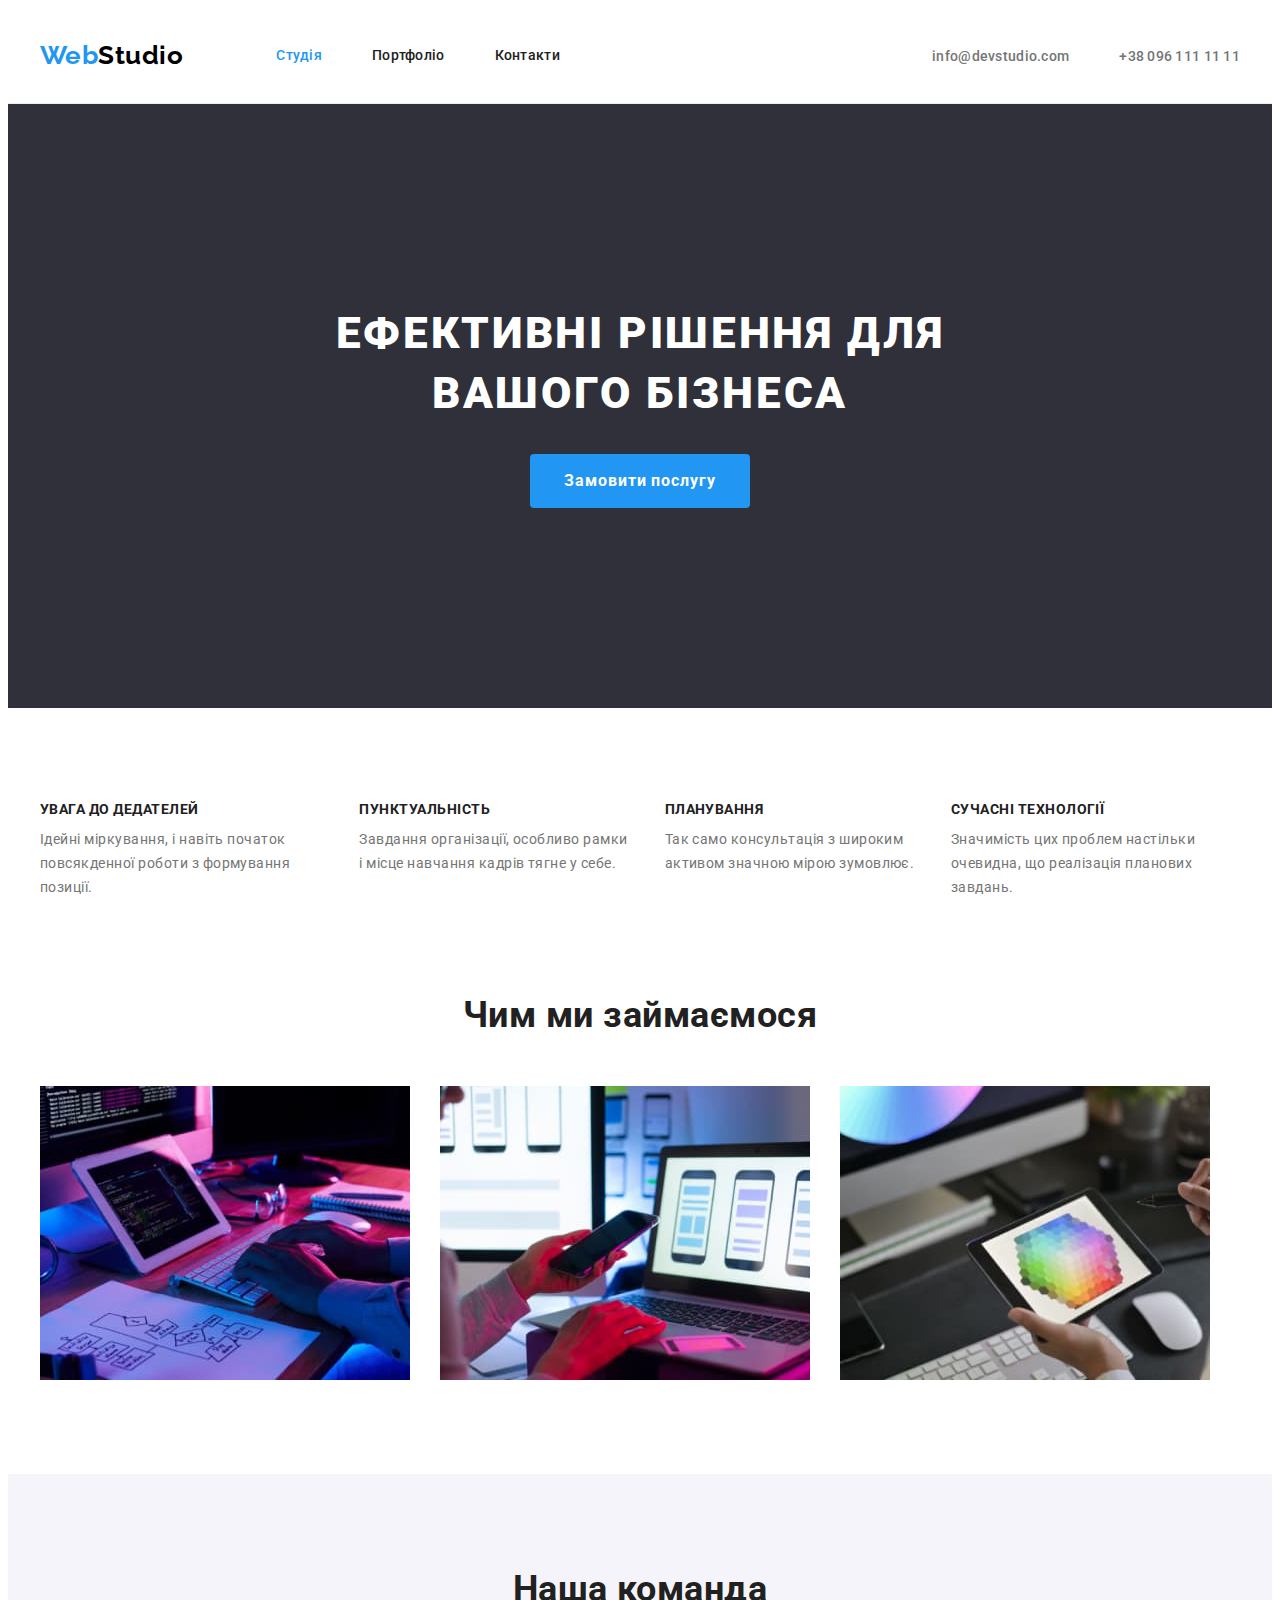
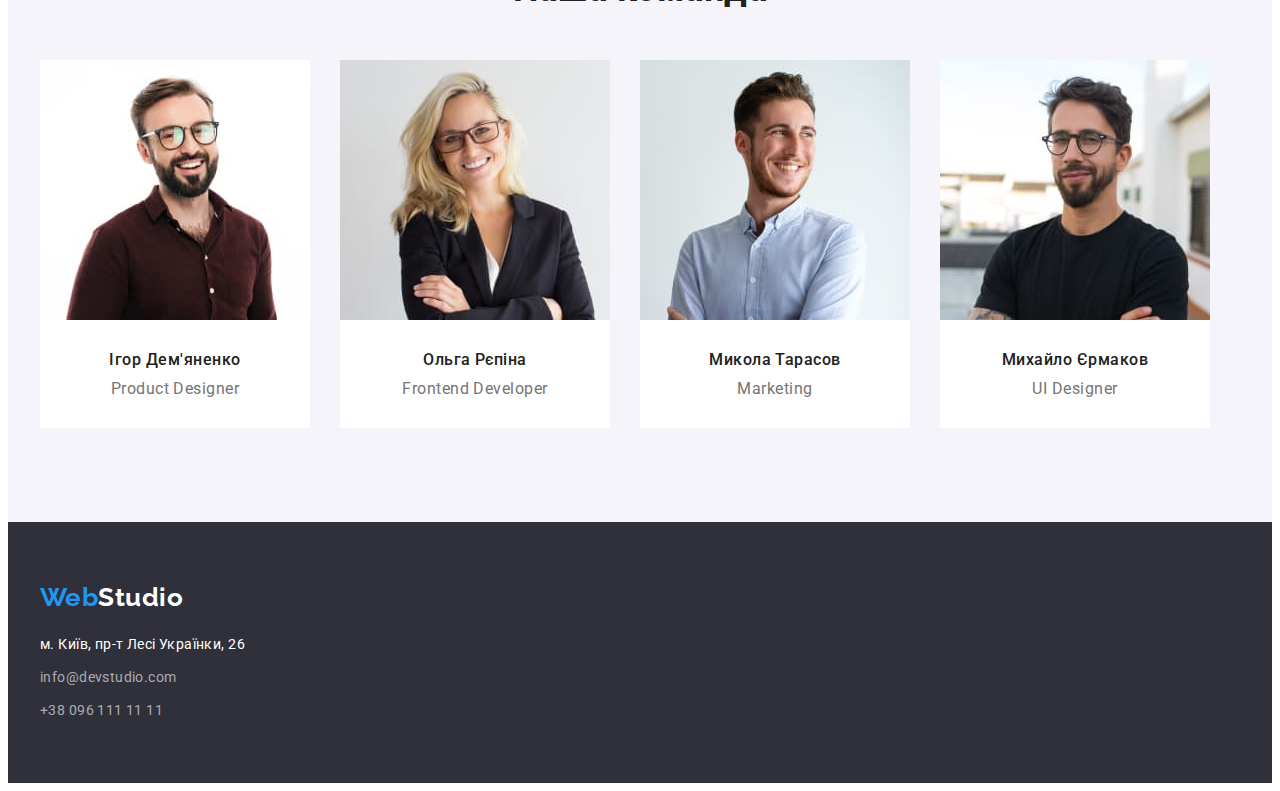
==== index.html @ ba2f6fb1 "Summary" ====
<!DOCTYPE html>
<html lang="uk">
  <head>
    <meta charset="UTF-8" />
    <meta http-equiv="X-UA-Compatible" content="IE=edge" />
    <meta name="viewport" content="width=device-width, initial-scale=1.0" />
    <title>Document</title>
    <link rel="preconnect" href="https://fonts.googleapis.com" />
    <link rel="preconnect" href="https://fonts.gstatic.com" crossorigin />
    <link
      href="https://fonts.googleapis.com/css2?family=Raleway:wght@700&family=Roboto:wght@400;500;700;900&display=swap"
      rel="stylesheet"
    />
    <link
      rel="stylesheet"
      href="https://cdnjs.cloudflare.com/ajax/libs/modern-normalize/1.1.0/modern-normalize.min.css"
      integrity="sha512-wpPYUAdjBVSE4KJnH1VR1HeZfpl1ub8YT/NKx4PuQ5NmX2tKuGu6U/JRp5y+Y8XG2tV+wKQpNHVUX03MfMFn9Q=="
      crossorigin="anonymous"
      referrerpolicy="no-referrer"
    />
    <link rel="stylesheet" href="./css/styles.css" />
  </head>
  <body>
    <header>
      <div class="container">
        <div class="block-nav">
          <nav class="nav">
            <a href="./index.html" class="logo-nav"><span>Web</span>Studio</a>
            <ul class="site-nav list">
              <li class="item"><a href="./index.html" class="link current">Студія</a></li>
              <li class="item"><a href="./portfolio.html" class="link">Портфоліо</a></li>
              <li class="item"><a href="#" class="link">Контакти</a></li>
            </ul>
          </nav>
          <ul class="auth-nav list">
            <li class="item">
              <a href="" class="link">info@devstudio.com</a>
            </li>
            <li class="item">
              <a href="" class="link">+38 096 111 11 11</a>
            </li>
          </ul>
        </div>
      </div>
    </header>
    <main>
      <!--Секція Ефктивні рішення-->
      <section class="hero">
        <div class="container">
          <h1 class="hero-title">Ефективні рішення для вашого бізнеса</h1>
          <button type="button" class="hero-button">Замовити послугу</button>
        </div>
      </section>
      <!--Секція переваг-->
      <section class="advantage">
        <div class="container">
          <h2 class="advantage-title visually-hidden">Наші переваги</h2>
          <ul class="advantage-list list">
            <li class="item">
              <h3 class="title-item">Увага до дедателей</h3>
              <p class="text">
                Ідейні міркування, і навіть початок повсякденної роботи з формування позиції.
              </p>
            </li>
            <li class="item">
              <h3 class="title-item">Пунктуальність</h3>
              <p class="text">
                Завдання організації, особливо рамки і місце навчання кадрів тягне у себе.
              </p>
            </li>
            <li class="item">
              <h3 class="title-item">Планування</h3>
              <p class="text">Так само консультація з широким активом значною мірою зумовлює.</p>
            </li>
            <li class="item">
              <h3 class="title-item">Сучасні технології</h3>
              <p class="text">
                Значимість цих проблем настільки очевидна, що реалізація планових завдань.
              </p>
            </li>
          </ul>
        </div>
      </section>
      <!--Секція Чим займаємось-->
      <section class="work">
        <div class="container">
          <h2 class="work-title">Чим ми займаємося</h2>
          <ul class="work-list list">
            <li class="item">
              <img src="./imeges/1job.jpg" alt="клавіатура і планшет" width="370" height="294" />
            </li>
            <li class="item">
              <img src="./imeges/2job.jpg" alt="телефон і ноутбук" width="370" height="294" />
            </li>
            <li class="item">
              <img src="./imeges/3job.jpg" alt="планшет" width="370" height="294" />
            </li>
          </ul>
        </div>
      </section>
      <!--Секція команад-->
      <section class="command">
        <div class="container">
          <h2 class="command-title">Наша команда</h2>
          <ul class="command-list list">
            <li class="item">
              <img src="./imeges/1comandos.jpg" alt="чоловік" width="270" height="260" />
              <h3 class="title-item">Ігор Дем'яненко</h3>
              <p lang="en" class="text">Product Designer</p>
            </li>
            <li class="item">
              <img src="./imeges/2comandos.jpg" alt="жінка" width="270" height="260" />
              <h3 class="title-item">Ольга Рєпіна</h3>
              <p lang="en" class="text">Frontend Developer</p>
            </li>
            <li class="item">
              <img src="./imeges/3comandos.jpg" alt="чоловік" width="270" height="260" />
              <h3 class="title-item">Микола Тарасов</h3>
              <p lang="en" class="text">Marketing</p>
            </li>
            <li class="item">
              <img src="./imeges/4comandos.jpg" alt="чоловік" width="270" height="260" />
              <h3 class="title-item">Михайло Єрмаков</h3>
              <p lang="en" class="text">UI Designer</p>
            </li>
          </ul>
        </div>
      </section>
    </main>
    <footer class="footer">
      <div class="container">
        <a href="./index.html" class="footer-logo"><span>Web</span>Studio</a>
        <address class="footer-adress">
          <ul class="footer-adress list">
            <li class="item">
              <a
                href="https://goo.gl/maps/CPtrU1FHBa2aNyZL9"
                target="_blank"
                rel="noopener noreferrer nofollow"
                class="link adress"
                ><p class="text">м. Київ, пр-т Лесі Українки, 26</p></a
              >
            </li>
            <li class="item">
              <a href="mailto:info@devstudio.com" class="link">info@devstudio.com</a>
            </li>
            <li class="item">
              <a href="tel:+380961111111" class="link">+38 096 111 11 11</a>
            </li>
          </ul>
        </address>
      </div>
    </footer>
  </body>
</html>
---- css/styles.css ----
/*
Колір заголовку #212121 
основний колір тексту #757575
білий колір #FFFFFF
синій колір #2196F3
колір футера адреса і телефона rgba(255, 255, 255, 0.6) 
колір фону 1 секції #2F303A 
*/
:root {
  --primary-text-color: #757575;
  --title-text-color: #212121;
  --accent-text-color: #2196f3;
  --white-text-color: #ffffff;
  --black-text-color: #000000;
  --footer-adress-color: rgba(255, 255, 255, 0.6);
  --background-color-primary: #ffffff;
  --background-color-secondary: #f5f4fa;
  --background-color-accent: #2f303a;
  --border-color-heder: #ececec;
  --border-color-portfolio: #eeeeee;
}
body {
  background-color: var(--background-color-primary);
  color: var(--title-text-color);
  font-family: Roboto, sans-serif;
  letter-spacing: 0.03em;
}

/* header */
header {
  padding: 32px 0;
  border-bottom: 1px solid var(--border-color-heder);
}
h1, h2, h3, h4, h5, h6, p, ul {
  padding: 0;
  margin: 0;
}

img {
  display: block;
  max-width: 100%;
  height: auto;
}

.list {
  list-style: none;
}

.container {
  max-width: 1200px;
  margin: 0 auto;
  padding: 0 15px;
}

/* site nav */
.nav {
  display: flex;
  align-items: center;
}

.block-nav {
  display: flex;
}

/* logo nav */
.logo-nav {
  margin-right: 93px;

  color: var(--black-text-color);
  font-family: Raleway, sans-serif;
  font-weight: 700;
  font-size: 26px;
  line-height: 1.2;
  text-decoration: none;
}
.logo-nav > span {
  color: var(--accent-text-color);
}

/* site nav */
.site-nav .link {
  display: block;

  color: var(--title-text-r);
  font-weight: 500;
  font-size: 14px;
  line-height: 1.14;
  letter-spacing: 0.02em;
  text-decoration: none;
}

.site-nav {
  display: flex;
  padding-left: 0;
}

.site-nav .item + .item {
  margin-left: 50px;
}

.site-nav .link:hover,
.site-nav .link:focus {
  color: var(--accent-text-color);
}

.site-nav .link.current {
  color: var(--accent-text-color);
}

/* auth nav */
.auth-nav {
  display: flex;
  padding-left: 0;
  margin-left: auto;
  align-items: center;
}

.auth-nav .item + .item {
  margin-left: 50px;
}

.auth-nav .link {
  color: var(--primary-text-color);
  font-weight: 500;
  font-size: 14px;
  line-height: 1.14;
  letter-spacing: 0.02em;
  text-decoration: none;
}
.auth-nav .link:hover,
.auth-nav .link:focus {
  color: var(--accent-text-color);
}

/* section decision */
.hero {
  padding: 200px 0;
  background-color: var(--background-color-accent);
}
.hero-title {
  margin-left: auto;
  margin-right: auto;
  margin-bottom: 30px;
  max-width: 696px;

  color: var(--white-text-color);
  font-weight: 900;
  font-size: 44px;
  line-height: 1.36;
  letter-spacing: 0.06em;
  text-transform: uppercase;
  text-align: center;
}
/*hero-button*/
.hero-button {
  border-radius: 4px;
  padding: 10px 32px;
  margin: 0 auto;

  color: var(--white-text-color);
  background-color: var(--accent-text-color);
  border-color: transparent;
  font-family: Roboto, sans-serif;
  font-weight: 700;
  font-size: 16px;
  line-height: 1.87;
  display: flex;
  letter-spacing: 0.06em;
  cursor: pointer;
  text-decoration: none;
  justify-content: center;
}

.hero-button:hover,
.hero-button:focus {
  color: var(--title-text-color);
  background-color: var(--background-color-secondary);
  border-color: transparent;
}
/* section title */
.advantage-title,
.work-title,
.command-title,
.example-title {
  margin-bottom: 50px;

  font-weight: 700;
  font-size: 36px;
  line-height: 1.17;
}
/* section advantage */
.advantage {
  padding: 94px 0px;

  background-color: var(--background-color-primary);
}

.advantage-list {
  display: flex;
  min-width: 270px;
  padding-left: 0;
  margin-left: auto;
  margin-right: auto;
}
.advantage .item + .item {
  margin-left: 30px;
}

.advantage .title-item {
  margin-bottom: 10px;

  text-transform: uppercase;
  font-weight: 700;
  font-size: 14px;
  line-height: 1.14;
}
.advantage .text {
  color: var(--primary-text-color);
  font-weight: 400;
  font-size: 14px;
  line-height: 1.71;
}
/* section work */
.work {
  padding-top: 0;
  padding-bottom: 94px;
}
.work-title {
  text-align: center;
}

.work-list {
  display: flex;
  padding-left: 0;
}

.work-list .item + .item {
  margin-left: 30px;
}
/* section command */
.command {
  padding-top: 94px;
  padding-bottom: 94px;
  background-color: var(--background-color-secondary);
}

.command-title {
  text-align: center;
}
.command-list {
  display: flex;
  padding-left: 0;
  text-align: center;
}
.command .item + .item {
  margin-left: 30px;
}

.command .item {
  background-color: var(--white-text-color);
}

.command-list .title-item {
  margin-bottom: 10px;
  padding-top: 30px;

  font-weight: 500;
  font-size: 16px;
  line-height: 1.19;
}

.command-list .text {
  padding-bottom: 30px;

  color: var(--primary-text-color);
  font-weight: 400;
  font-size: 16px;
  line-height: 1.19;
}
/* footer */
.footer {
  padding: 60px 0;

  background-color: var(--background-color-accent);
  color: var(--white-text-color);
}
.footer-logo {
  display: block;
  margin-bottom: 20px;

  color: var(--white-text-color);
  font-family: Raleway, sans-serif;
  text-decoration: none;
  font-weight: 700;
  font-size: 26px;
  line-height: 1.19;
}
.footer-logo > span {
  color: var(--accent-text-color);
}

.footer-adress .link {
  color: var(--footer-adress-color);
  text-decoration: none;
  font-family: Roboto, sans-serif;
  font-style: normal;
  font-weight: 400;
  font-size: 14px;
  line-height: 1.71;
  letter-spacing: 0.03em;
}

.footer-adress .item:not(:last-child) {
  margin-bottom: 9px;
}

.footer-adress .text {
  color: var(--white-text-color);
}


.footer-adress p:hover,
.footer-adress p:focus {
  color: var(--accent-text-color);
}

.footer-adress .link:hover,
.footer-adress .link:focus {
  color: var(--accent-text-color);
}

/* example section*/
.example {
  padding: 94px 0;
}

.button {
  display: inline-block;
  border-radius: 4px;
  padding: 6px 22px;
  min-width: 73px;

  color: var(--title-text-color);
  background-color: var(--background-color-secondary);
  font-family: Roboto, sans-serif;
  border-color: transparent;
  font-weight: 500;
  font-size: 16px;
  line-height: 1.62;
  cursor: pointer;
  text-decoration: none;
  text-align: center;
}

.button:hover,
.button:focus {
  color: var(--white-text-color);
  background-color: var(--accent-text-color);
  border-color: transparent;
}

.example .button.current {
  color: var(--white-text-color);
  background-color: var(--accent-text-color);
  border-color: transparent;
}
.button-list {
  display: flex;
  margin-bottom: 50px;
  padding-left: 0;
  justify-content: center;
}
.button-list .item + .item {
  margin-left: 8px;
}
.example-list {
  display: flex;
  flex-wrap: wrap;
  padding-left: 0;
}

.example-list .item {
  width: 370px;
  margin-right: 30px;
  margin-bottom: 30px;
}

.example-list .item:nth-child(3n) {
  margin-right: 0;
}

.example-list .item:nth-last-child(-n + 3) {
  margin-bottom: 0;
}
.example-list .link {
  text-decoration: none;
}
.example-list .block {
  padding: 20px 24px;
  border-bottom: 1px solid var(--border-color-portfolio);
  border-left: 1px solid var(--border-color-portfolio);
  border-right: 1px solid var(--border-color-portfolio);
}

.example-list .example-title {
  margin-bottom: 4px;

  color: var(--title-text-color);
  font-family: Roboto, sans-serif;
  font-weight: 700;
  font-size: 18px;
  line-height: 2;
  letter-spacing: 0.06em;
}

.example-list .text {
  color: var(--primary-text-color);
  font-family: Roboto, sans-serif;
  font-weight: 400;
  font-size: 16px;
  line-height: 1.88;
  letter-spacing: 0.03em;
}

/* hidden title */
.visually-hidden {
  position: absolute;
  white-space: nowrap;
  width: 1px;
  height: 1px;
  overflow: hidden;
  border: 0;
  padding: 0;
  clip: rect(0 0 0 0);
  clip-path: inset(50%);
  margin: -1px;
}
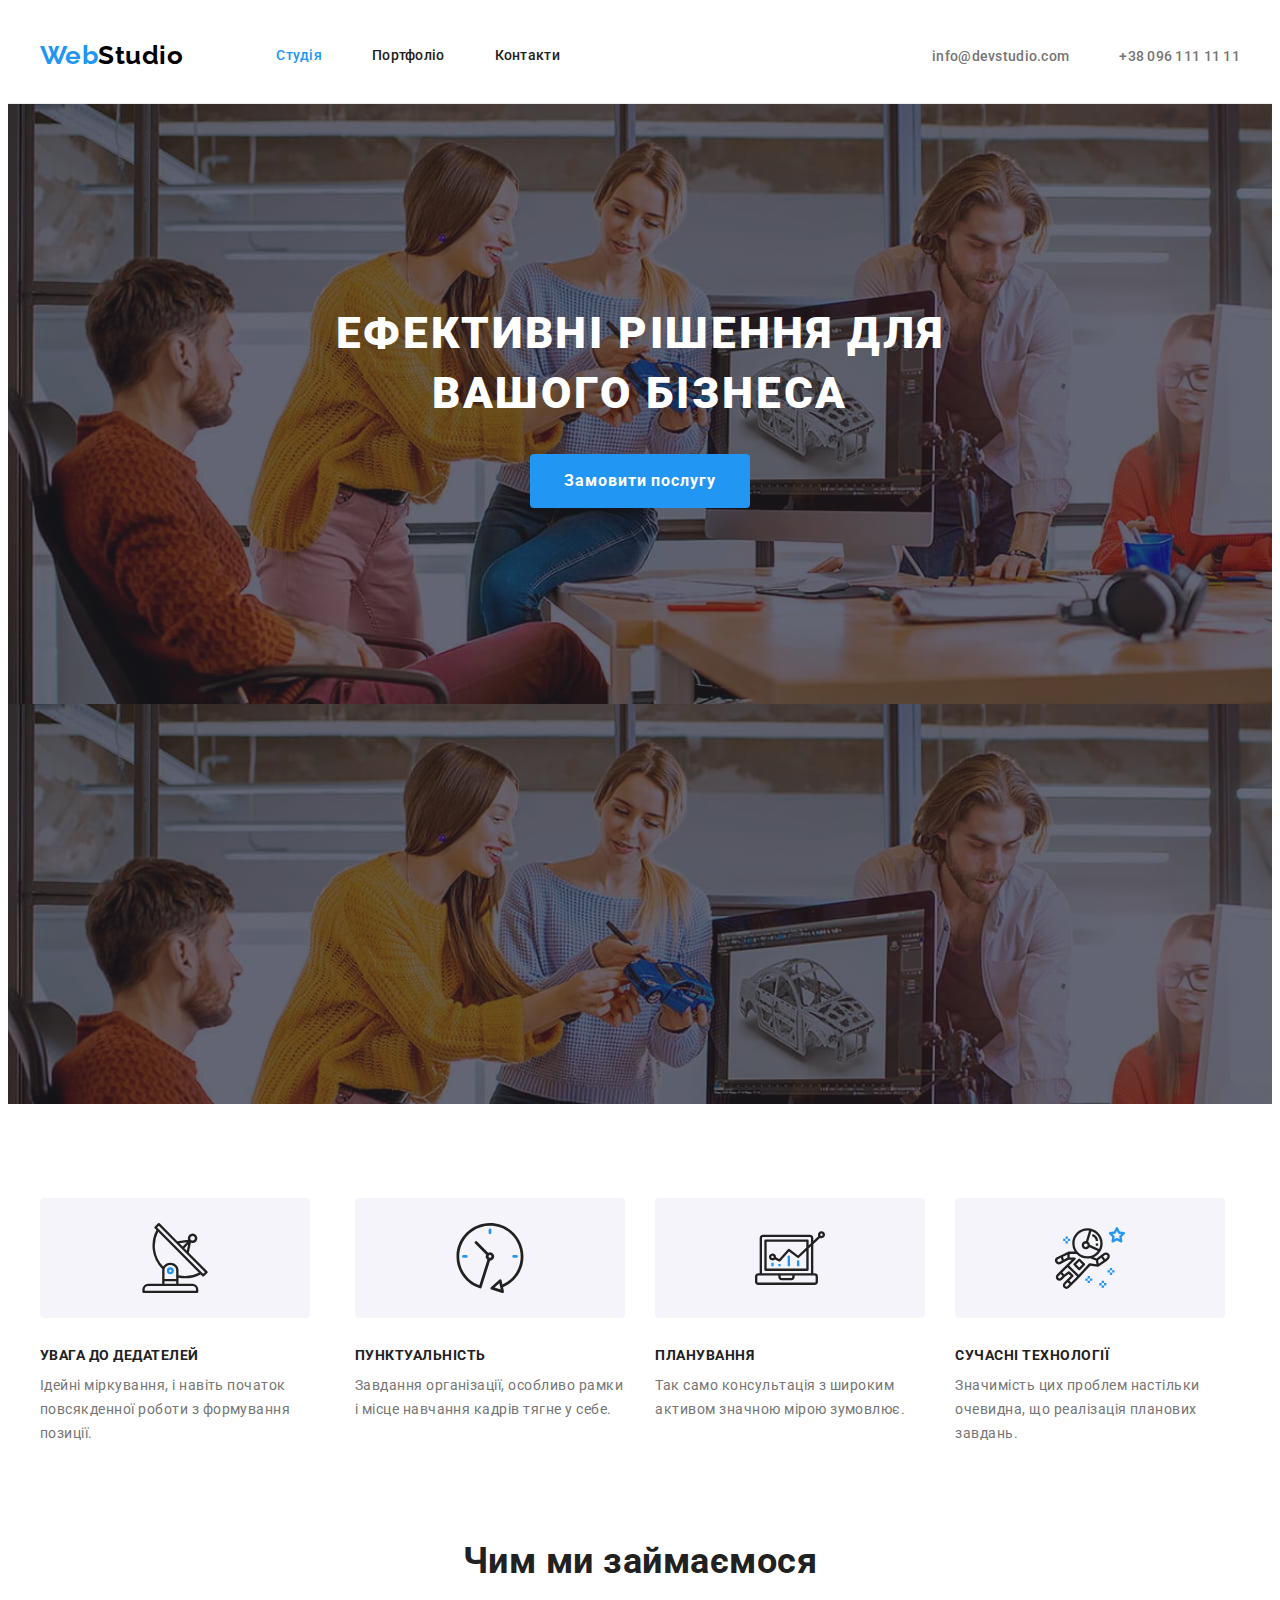
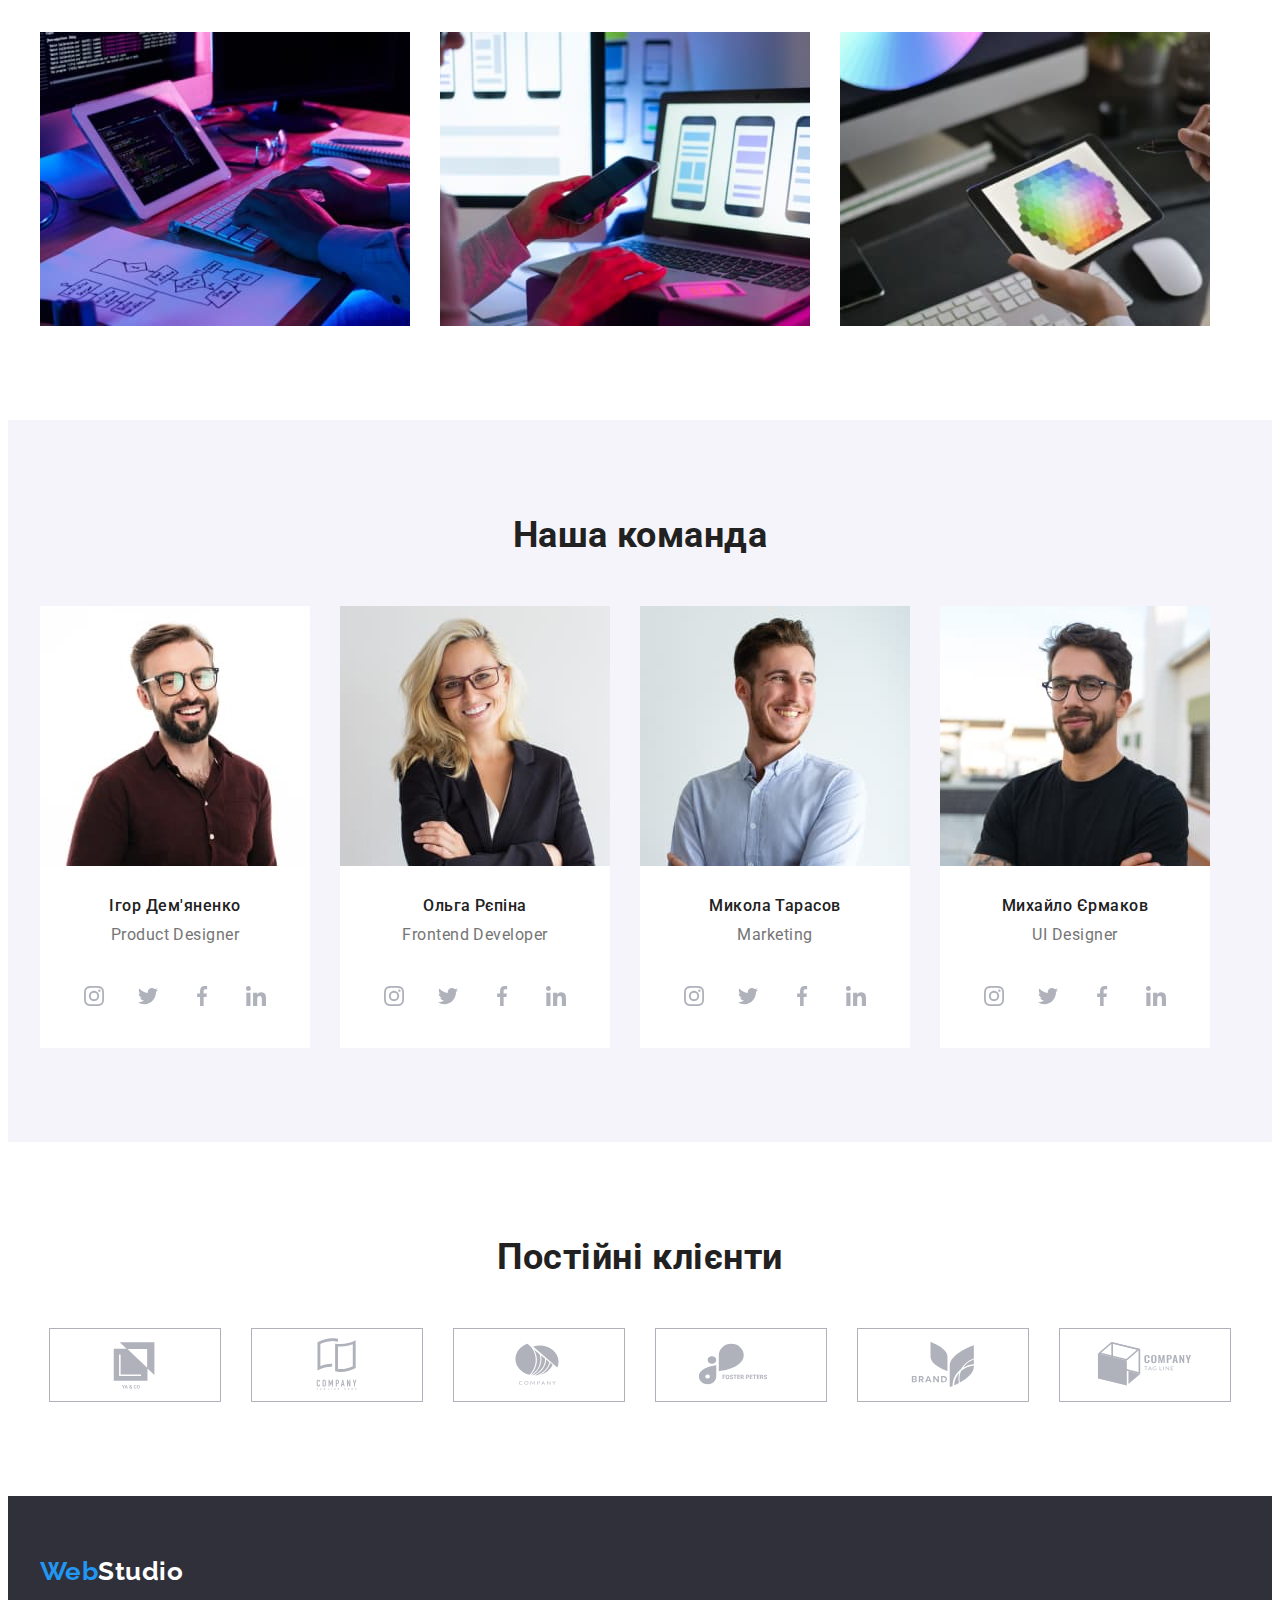
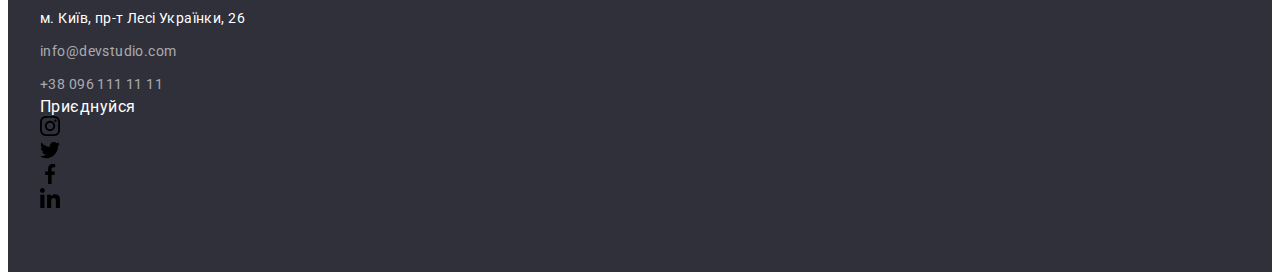
==== commit e072df05: "summary" ====
--- a/index.html
+++ b/index.html
@@ -57,22 +57,42 @@
           <h2 class="advantage-title visually-hidden">Наші переваги</h2>
           <ul class="advantage-list list">
             <li class="item">
+              <div class="advantage-item-img">
+                <svg class="advantage-item-icon" widht="70" height="70">
+                  <use href="./imeges/icons.svg#icon-antenna"></use>
+                </svg>
+              </div>
               <h3 class="title-item">Увага до дедателей</h3>
               <p class="text">
                 Ідейні міркування, і навіть початок повсякденної роботи з формування позиції.
               </p>
             </li>
             <li class="item">
+              <div class="advantage-item-img">
+                <svg class="advantage-item-icon" widht="70" height="70">
+                  <use href="./imeges/icons.svg#icon-clock"></use>
+                </svg>
+              </div>
               <h3 class="title-item">Пунктуальність</h3>
               <p class="text">
                 Завдання організації, особливо рамки і місце навчання кадрів тягне у себе.
               </p>
             </li>
             <li class="item">
+              <div class="advantage-item-img">
+                <svg class="advantage-item-icon" widht="70" height="70">
+                  <use href="./imeges/icons.svg#icon-diagram"></use>
+                </svg>
+              </div>
               <h3 class="title-item">Планування</h3>
               <p class="text">Так само консультація з широким активом значною мірою зумовлює.</p>
             </li>
             <li class="item">
+              <div class="advantage-item-img">
+                <svg class="advantage-item-icon" widht="70" height="70">
+                  <use href="./imeges/icons.svg#icon-astronaut"></use>
+                </svg>
+              </div>
               <h3 class="title-item">Сучасні технології</h3>
               <p class="text">
                 Значимість цих проблем настільки очевидна, що реалізація планових завдань.
@@ -107,21 +127,190 @@
               <img src="./imeges/1comandos.jpg" alt="чоловік" width="270" height="260" />
               <h3 class="title-item">Ігор Дем'яненко</h3>
               <p lang="en" class="text">Product Designer</p>
+              <ul class="command-social-list list">
+                <li>
+                  <a href="#" class="command-social-link">
+                    <svg width="20" height="20">
+                      <use href="./imeges/icons.svg#icon-instagram"></use>
+                    </svg>
+                  </a>
+                </li>
+                <li>
+                  <a href="#" class="command-social-link">
+                    <svg width="20" height="20">
+                      <use href="./imeges/icons.svg#icon-twitter"></use>
+                    </svg>
+                  </a>
+                </li>
+                <li>
+                  <a href="#" class="command-social-link">
+                    <svg width="20" height="20">
+                      <use href="./imeges/icons.svg#icon-facebook"></use>
+                    </svg>
+                  </a>
+                </li>
+                <li>
+                  <a href="#" class="command-social-link">
+                    <svg width="20" height="20">
+                      <use href="./imeges/icons.svg#icon-linkedin"></use>
+                    </svg>
+                  </a>
+                </li>
+              </ul>
             </li>
             <li class="item">
               <img src="./imeges/2comandos.jpg" alt="жінка" width="270" height="260" />
               <h3 class="title-item">Ольга Рєпіна</h3>
               <p lang="en" class="text">Frontend Developer</p>
+              <ul class="command-social-list list">
+                <li>
+                  <a href="#" class="command-social-link">
+                    <svg width="20" height="20">
+                      <use href="./imeges/icons.svg#icon-instagram"></use>
+                    </svg>
+                  </a>
+                </li>
+                <li>
+                  <a href="#" class="command-social-link">
+                    <svg width="20" height="20">
+                      <use href="./imeges/icons.svg#icon-twitter"></use>
+                    </svg>
+                  </a>
+                </li>
+                <li>
+                  <a href="#" class="command-social-link">
+                    <svg width="20" height="20">
+                      <use href="./imeges/icons.svg#icon-facebook"></use>
+                    </svg>
+                  </a>
+                </li>
+                <li>
+                  <a href="#" class="command-social-link">
+                    <svg width="20" height="20">
+                      <use href="./imeges/icons.svg#icon-linkedin"></use>
+                    </svg>
+                  </a>
+                </li>
+              </ul>
             </li>
             <li class="item">
               <img src="./imeges/3comandos.jpg" alt="чоловік" width="270" height="260" />
               <h3 class="title-item">Микола Тарасов</h3>
               <p lang="en" class="text">Marketing</p>
+              <ul class="command-social-list list">
+                <li>
+                  <a href="#" class="command-social-link">
+                    <svg width="20" height="20">
+                      <use href="./imeges/icons.svg#icon-instagram"></use>
+                    </svg>
+                  </a>
+                </li>
+                <li>
+                  <a href="#" class="command-social-link">
+                    <svg width="20" height="20">
+                      <use href="./imeges/icons.svg#icon-twitter"></use>
+                    </svg>
+                  </a>
+                </li>
+                <li>
+                  <a href="#" class="command-social-link">
+                    <svg width="20" height="20">
+                      <use href="./imeges/icons.svg#icon-facebook"></use>
+                    </svg>
+                  </a>
+                </li>
+                <li>
+                  <a href="#" class="command-social-link">
+                    <svg width="20" height="20">
+                      <use href="./imeges/icons.svg#icon-linkedin"></use>
+                    </svg>
+                  </a>
+                </li>
+              </ul>
             </li>
             <li class="item">
               <img src="./imeges/4comandos.jpg" alt="чоловік" width="270" height="260" />
               <h3 class="title-item">Михайло Єрмаков</h3>
               <p lang="en" class="text">UI Designer</p>
+              <ul class="command-social-list list">
+                <li>
+                  <a href="#" class="command-social-link">
+                    <svg width="20" height="20">
+                      <use href="./imeges/icons.svg#icon-instagram"></use>
+                    </svg>
+                  </a>
+                </li>
+                <li>
+                  <a href="#" class="command-social-link">
+                    <svg width="20" height="20">
+                      <use href="./imeges/icons.svg#icon-twitter"></use>
+                    </svg>
+                  </a>
+                </li>
+                <li>
+                  <a href="#" class="command-social-link">
+                    <svg width="20" height="20">
+                      <use href="./imeges/icons.svg#icon-facebook"></use>
+                    </svg>
+                  </a>
+                </li>
+                <li>
+                  <a href="#" class="command-social-link">
+                    <svg width="20" height="20">
+                      <use href="./imeges/icons.svg#icon-linkedin"></use>
+                    </svg>
+                  </a>
+                </li>
+              </ul>
+            </li>
+          </ul>
+        </div>
+      </section>
+      <section class="clients">
+        <div class="container">
+          <h2 class="clients-title">Постійні клієнти</h2>
+          <ul class="clients-list list">
+            <li class="clients-item">
+              <a class="clients-link" class="clients-link" href="#">
+                <svg width="106" height="60">
+                  <use href="./imeges/icons.svg#icon-logo1"></use>
+                </svg>
+              </a>
+            </li>
+            <li class="client-item">
+              <a class="clients-link" href="#">
+                <svg width="106" height="60">
+                  <use href="./imeges/icons.svg#icon-logo2"></use>
+                </svg>
+              </a>
+            </li>
+            <li class="client-item">
+              <a class="clients-link" href="#">
+                <svg width="106" height="60">
+                  <use href="./imeges/icons.svg#icon-logo3"></use>
+                </svg>
+              </a>
+            </li>
+            <li class="client-item">
+              <a class="clients-link" href="#">
+                <svg width="106" height="60">
+                  <use href="./imeges/icons.svg#icon-logo4"></use>
+                </svg>
+              </a>
+            </li>
+            <li class="client-item">
+              <a class="clients-link" href="#">
+                <svg width="106" height="60">
+                  <use href="./imeges/icons.svg#icon-logo5"></use>
+                </svg>
+              </a>
+            </li>
+            <li class="client-item">
+              <a class="clients-link" href="#">
+                <svg width="106" height="60">
+                  <use href="./imeges/icons.svg#icon-logo6"></use>
+                </svg>
+              </a>
             </li>
           </ul>
         </div>
@@ -129,7 +318,8 @@
     </main>
     <footer class="footer">
       <div class="container">
-        <a href="./index.html" class="footer-logo"><span>Web</span>Studio</a>
+        <div class="footer-adress">
+          <a href="./index.html" class="footer-logo"><span>Web</span>Studio</a>
         <address class="footer-adress">
           <ul class="footer-adress list">
             <li class="item">
@@ -148,6 +338,42 @@
               <a href="tel:+380961111111" class="link">+38 096 111 11 11</a>
             </li>
           </ul>
+        </div>
+        <div class="footer-social">
+          <p class="footer-social-text">
+            Приєднуйся
+          </p>
+          <ul class="footer-social-list list">
+                <li>
+                  <a href="#" class="footer-social-link">
+                    <svg width="20" height="20">
+                      <use href="./imeges/icons.svg#icon-instagram"></use>
+                    </svg>
+                  </a>
+                </li>
+                <li>
+                  <a href="#" class="footer-social-link">
+                    <svg width="20" height="20">
+                      <use href="./imeges/icons.svg#icon-twitter"></use>
+                    </svg>
+                  </a>
+                </li>
+                <li>
+                  <a href="#" class="footer-social-link">
+                    <svg width="20" height="20">
+                      <use href="./imeges/icons.svg#icon-facebook"></use>
+                    </svg>
+                  </a>
+                </li>
+                <li>
+                  <a href="#" class="footer-social-link">
+                    <svg width="20" height="20">
+                      <use href="./imeges/icons.svg#icon-linkedin"></use>
+                    </svg>
+                  </a>
+                </li>
+              </ul>
+        </div>
         </address>
       </div>
     </footer>
--- a/css/styles.css
+++ b/css/styles.css
@@ -18,6 +18,8 @@
   --background-color-accent: #2f303a;
   --border-color-heder: #ececec;
   --border-color-portfolio: #eeeeee;
+  --hero-background-gradient: rgba(47, 48, 58, 0.4);
+  --background-color-icon: #afb1bb;
 }
 body {
   background-color: var(--background-color-primary);
@@ -31,7 +33,14 @@
   padding: 32px 0;
   border-bottom: 1px solid var(--border-color-heder);
 }
-h1, h2, h3, h4, h5, h6, p, ul {
+h1,
+h2,
+h3,
+h4,
+h5,
+h6,
+p,
+ul {
   padding: 0;
   margin: 0;
 }
@@ -135,6 +144,15 @@
 /* section decision */
 .hero {
   padding: 200px 0;
+  max-width: 1600px;
+  height: 600px;
+  margin-left: auto;
+  margin-right: auto;
+  background-image: linear-gradient(
+      var(--hero-background-gradient),
+      var(--hero-background-gradient)
+    ),
+    url(../imeges/hero.jpg);
   background-color: var(--background-color-accent);
 }
 .hero-title {
@@ -181,9 +199,11 @@
 .advantage-title,
 .work-title,
 .command-title,
-.example-title {
+.example-title,
+.clients-title {
   margin-bottom: 50px;
 
+  text-align: center;
   font-weight: 700;
   font-size: 36px;
   line-height: 1.17;
@@ -202,8 +222,21 @@
   margin-left: auto;
   margin-right: auto;
 }
+
 .advantage .item + .item {
   margin-left: 30px;
+}
+
+.advantage-item-img {
+  display: flex;
+  width: 270px;
+  height: 120px;
+  margin-bottom: 30px;
+  align-items: center;
+  justify-content: center;
+
+  background-color: var(--background-color-secondary);
+  border-radius: 4px;
 }
 
 .advantage .title-item {
@@ -225,9 +258,6 @@
   padding-top: 0;
   padding-bottom: 94px;
 }
-.work-title {
-  text-align: center;
-}
 
 .work-list {
   display: flex;
@@ -244,9 +274,6 @@
   background-color: var(--background-color-secondary);
 }
 
-.command-title {
-  text-align: center;
-}
 .command-list {
   display: flex;
   padding-left: 0;
@@ -277,12 +304,73 @@
   font-size: 16px;
   line-height: 1.19;
 }
+.command-social-list {
+  display: flex;
+  align-items: center;
+  justify-content: center;
+  gap: 10px;
+}
+
+.command-social-link {
+  display: flex;
+  width: 44px;
+  height: 44px;
+  justify-content: center;
+  align-items: center;
+  margin-bottom: 30px;
+  border-radius: 50%;
+  fill: var(--background-color-icon);
+  background-color: var(--white-text-color);
+}
+
+.command-social-link:hover {
+  fill: var(--white-text-color);
+  background-color: var(--accent-text-color);
+}
+/*section client */
+.clients {
+  padding-top: 94px;
+  padding-bottom: 94px;
+}
+
+.clients-list {
+  display: flex;
+  justify-content: center;
+  align-items: center;
+  margin-right: auto;
+  margin-left: auto;
+  gap: 30px;
+}
+.clients-link {
+  display: flex;
+    width: 170px;
+    height: 72px;
+    justify-content: center;
+    align-items: center;
+    margin-right: auto;
+    margin-left: auto;
+    border: 1px solid var(--background-color-icon);
+    fill: var(--background-color-icon);
+    cursor: pointer;
+}
+
+.clients-link:hover,
+.clients-link:focus {
+  fill: var(--accent-text-color);
+  border: 1px solid var(--accent-text-color);
+}
 /* footer */
 .footer {
   padding: 60px 0;
 
   background-color: var(--background-color-accent);
   color: var(--white-text-color);
+}
+.footer-adress {
+  display: block;
+}
+.footer-social {
+  display: block;
 }
 .footer-logo {
   display: block;
@@ -317,7 +405,6 @@
 .footer-adress .text {
   color: var(--white-text-color);
 }
-
 
 .footer-adress p:hover,
 .footer-adress p:focus {
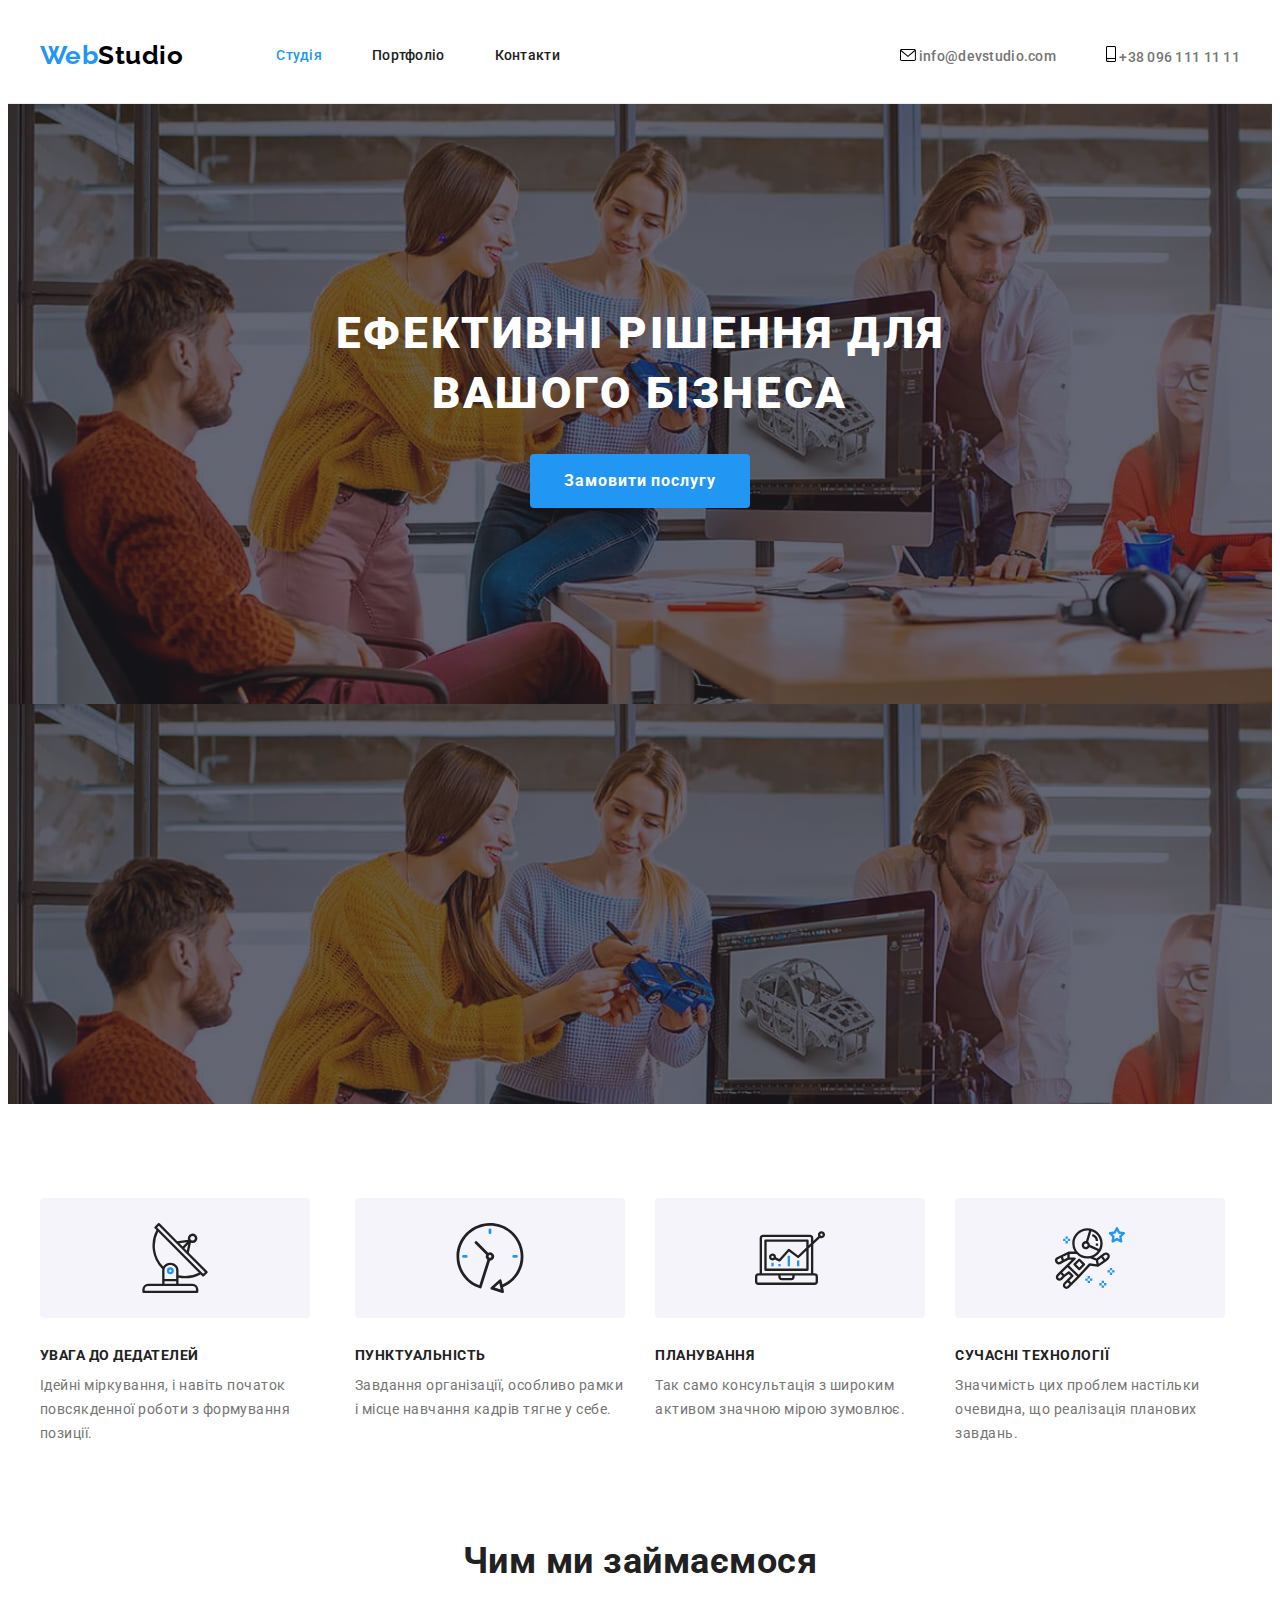
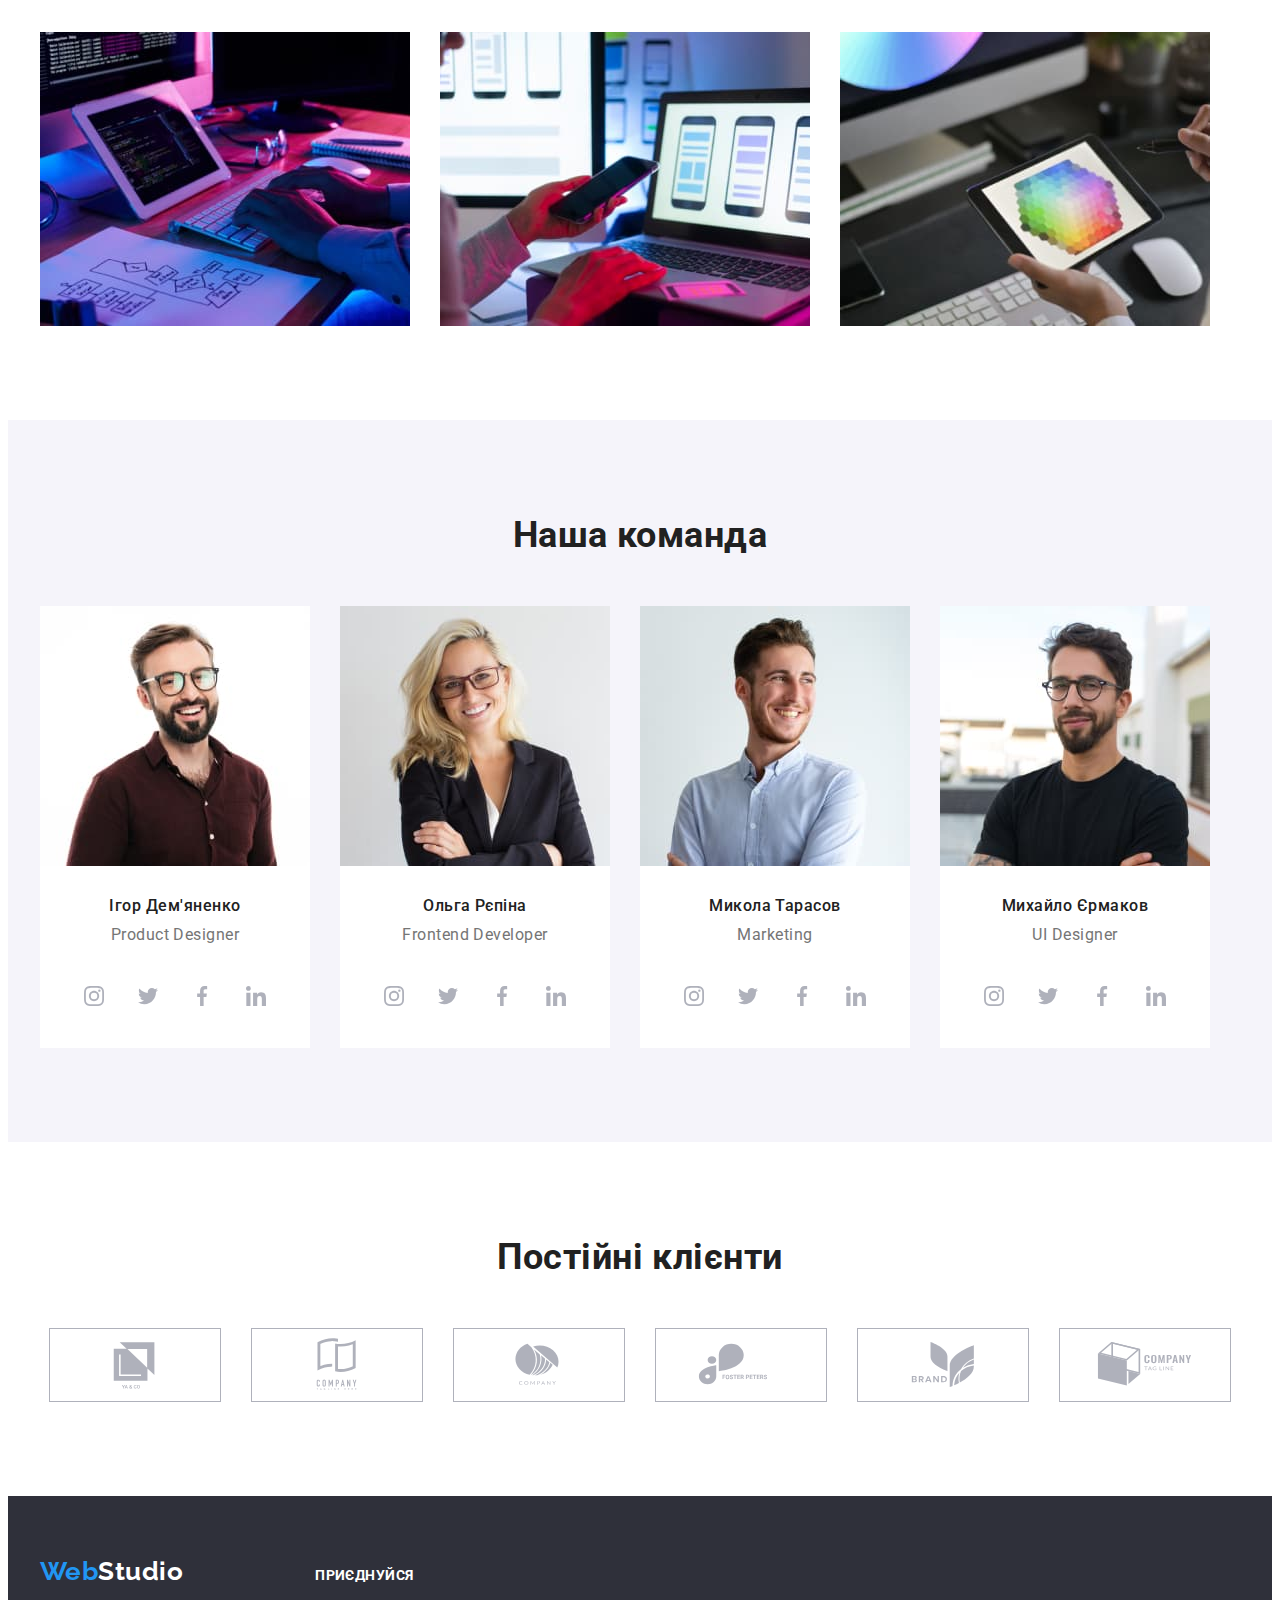
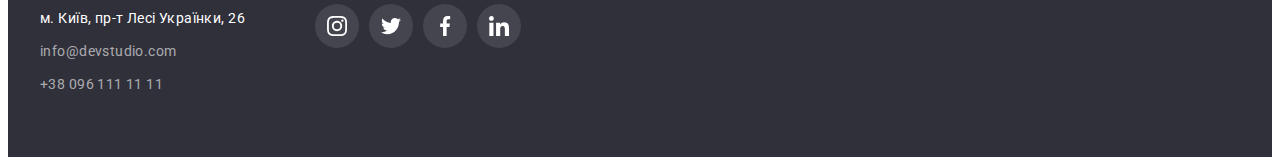
==== commit e62e9e5d: "Summary" ====
--- a/index.html
+++ b/index.html
@@ -34,10 +34,18 @@
           </nav>
           <ul class="auth-nav list">
             <li class="item">
-              <a href="" class="link">info@devstudio.com</a>
-            </li>
-            <li class="item">
-              <a href="" class="link">+38 096 111 11 11</a>
+              <a href="" class="link">
+                <svg width="16" height="12">
+                      <use href="./imeges/icons.svg#icon-envelope"></use>
+                    </svg>
+                info@devstudio.com</a>
+            </li>
+            <li class="item">
+              <a href="" class="link">
+                <svg width="10" height="16">
+                      <use href="./imeges/icons.svg#icon-smartphone"></use>
+                    </svg>
+                +38 096 111 11 11</a>
             </li>
           </ul>
         </div>
@@ -318,7 +326,8 @@
     </main>
     <footer class="footer">
       <div class="container">
-        <div class="footer-adress">
+        <div class="footer-container">
+          <div class="footer-adress">
           <a href="./index.html" class="footer-logo"><span>Web</span>Studio</a>
         <address class="footer-adress">
           <ul class="footer-adress list">
@@ -374,6 +383,7 @@
                 </li>
               </ul>
         </div>
+        </div>
         </address>
       </div>
     </footer>
--- a/css/styles.css
+++ b/css/styles.css
@@ -20,6 +20,7 @@
   --border-color-portfolio: #eeeeee;
   --hero-background-gradient: rgba(47, 48, 58, 0.4);
   --background-color-icon: #afb1bb;
+  --background-footer-color-icon: rgba(255, 255, 255, 0.1);
 }
 body {
   background-color: var(--background-color-primary);
@@ -343,15 +344,15 @@
 }
 .clients-link {
   display: flex;
-    width: 170px;
-    height: 72px;
-    justify-content: center;
-    align-items: center;
-    margin-right: auto;
-    margin-left: auto;
-    border: 1px solid var(--background-color-icon);
-    fill: var(--background-color-icon);
-    cursor: pointer;
+  width: 170px;
+  height: 72px;
+  justify-content: center;
+  align-items: center;
+  margin-right: auto;
+  margin-left: auto;
+  border: 1px solid var(--background-color-icon);
+  fill: var(--background-color-icon);
+  cursor: pointer;
 }
 
 .clients-link:hover,
@@ -366,12 +367,11 @@
   background-color: var(--background-color-accent);
   color: var(--white-text-color);
 }
-.footer-adress {
-  display: block;
-}
-.footer-social {
-  display: block;
-}
+.footer-container {
+  display: flex;
+  align-items: baseline;
+}
+
 .footer-logo {
   display: block;
   margin-bottom: 20px;
@@ -383,6 +383,7 @@
   font-size: 26px;
   line-height: 1.19;
 }
+
 .footer-logo > span {
   color: var(--accent-text-color);
 }
@@ -397,7 +398,9 @@
   line-height: 1.71;
   letter-spacing: 0.03em;
 }
-
+.footer-adress .item {
+  margin-right: 70px;
+}
 .footer-adress .item:not(:last-child) {
   margin-bottom: 9px;
 }
@@ -414,6 +417,33 @@
 .footer-adress .link:hover,
 .footer-adress .link:focus {
   color: var(--accent-text-color);
+}
+.footer-social-text {
+  margin-bottom: 20px;
+
+  text-transform: uppercase;
+  font-weight: 700;
+  font-size: 14px;
+  line-height: 1.14;
+}
+.footer-social-list {
+  display: flex;
+  gap: 10px;
+}
+.footer-social-link {
+  display: flex;
+  width: 44px;
+  height: 44px;
+  justify-content: center;
+  align-items: center;
+  margin-bottom: 30px;
+  border-radius: 50%;
+  fill: var(--white-text-color);
+  background-color: var(--background-footer-color-icon);
+}
+
+.footer-social-link:hover {
+  background-color: var(--accent-text-color);
 }
 
 /* example section*/
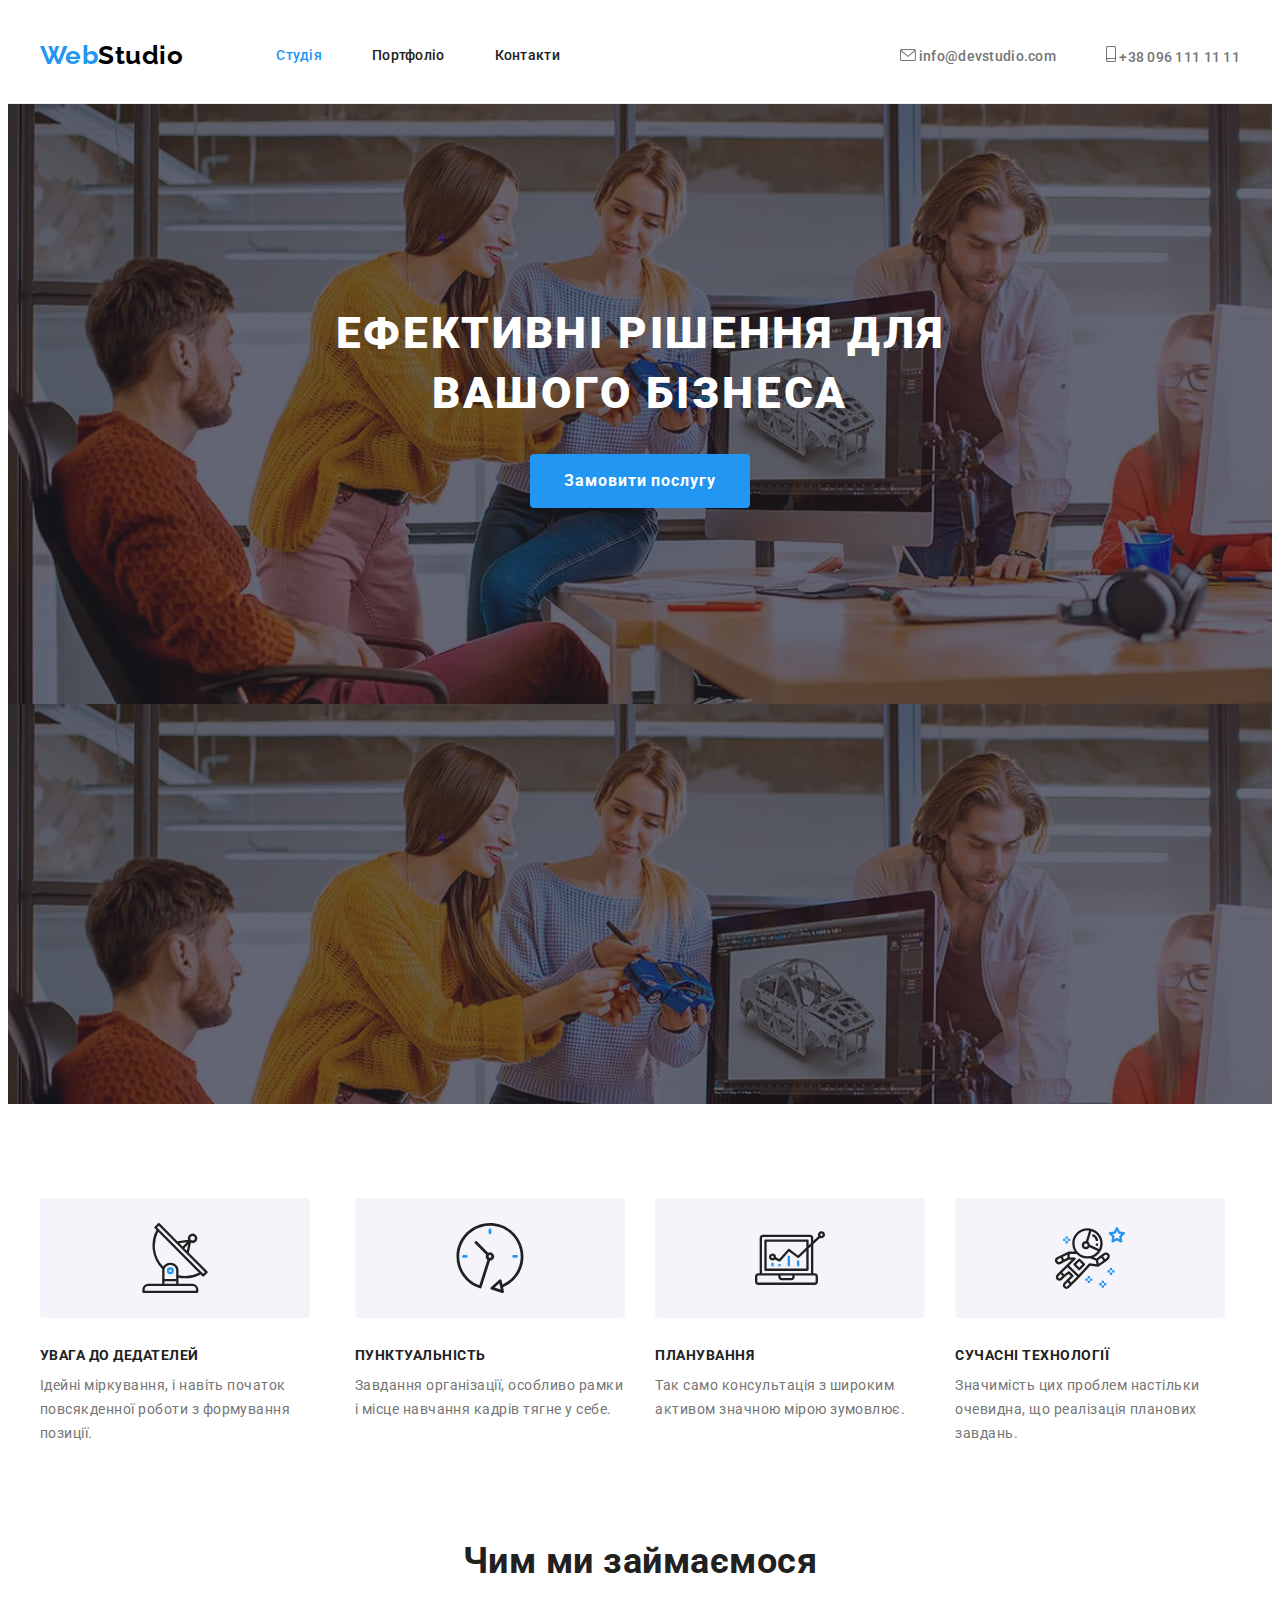
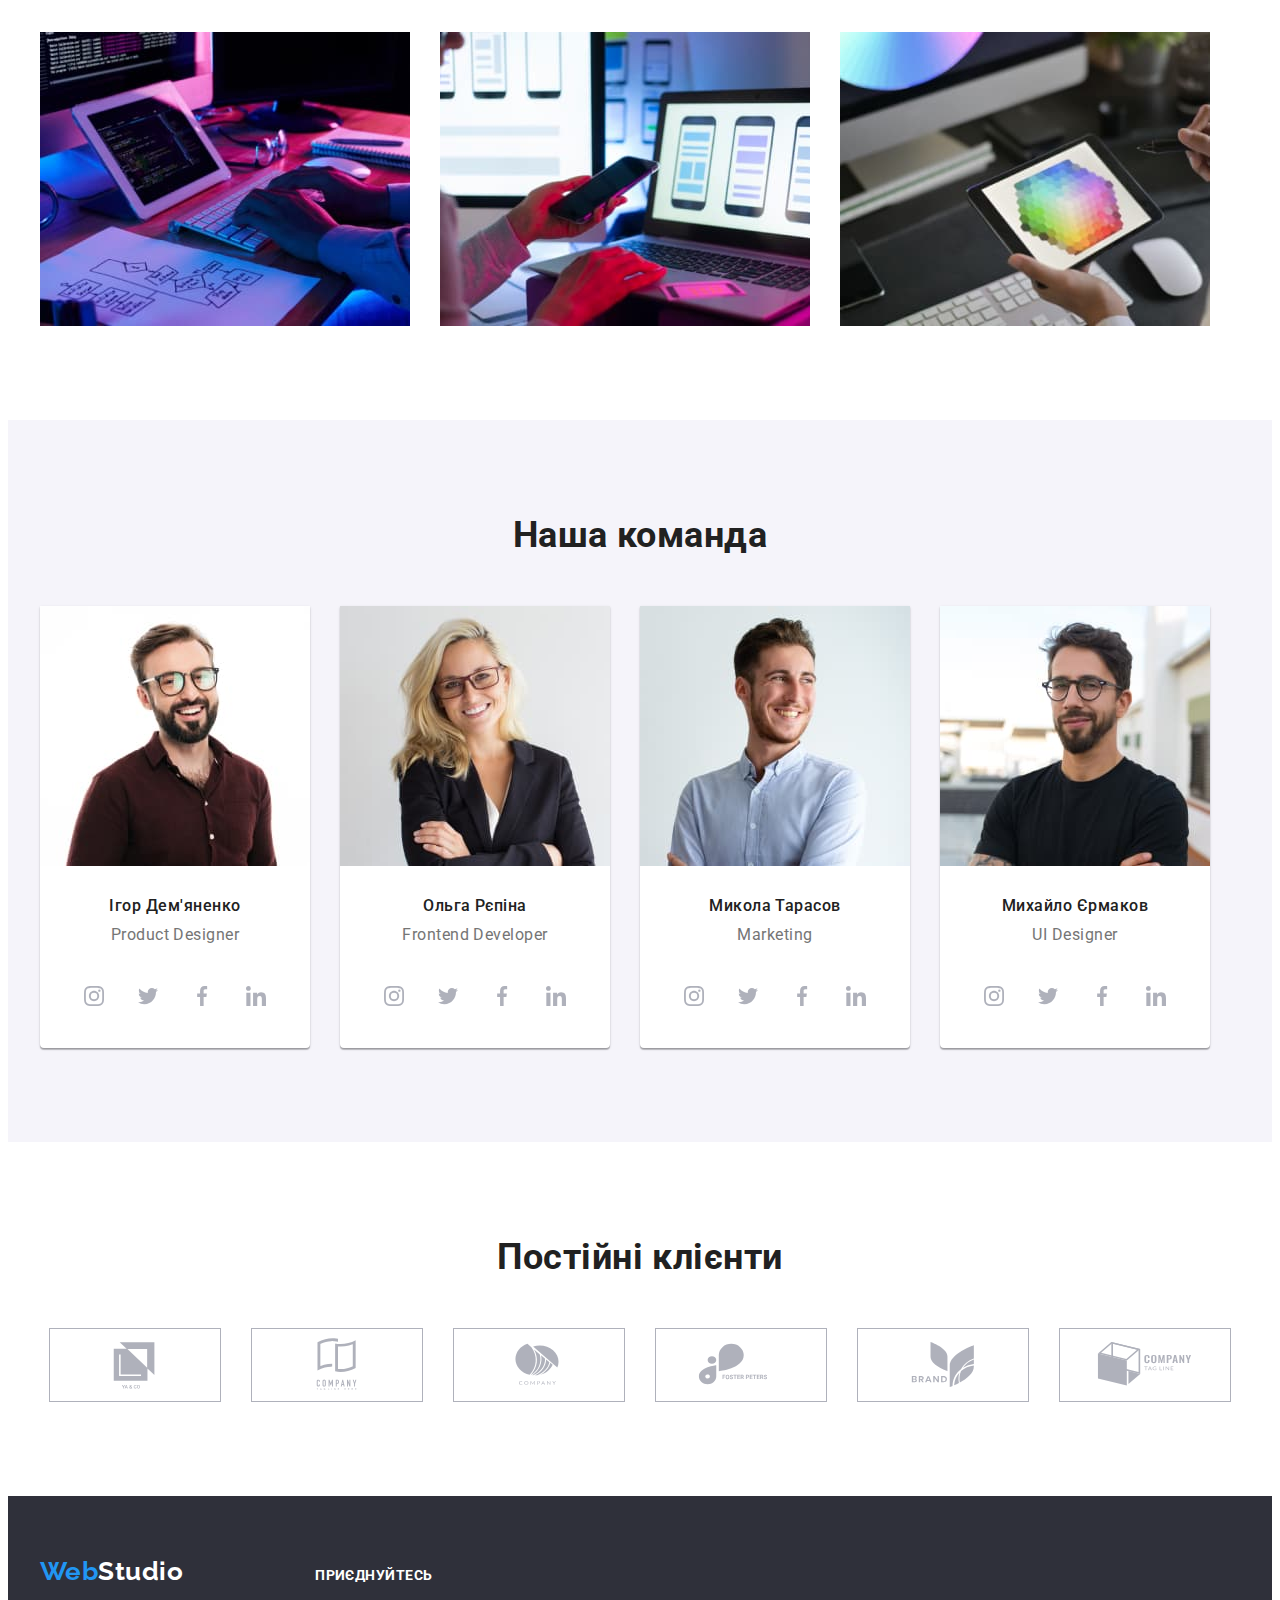
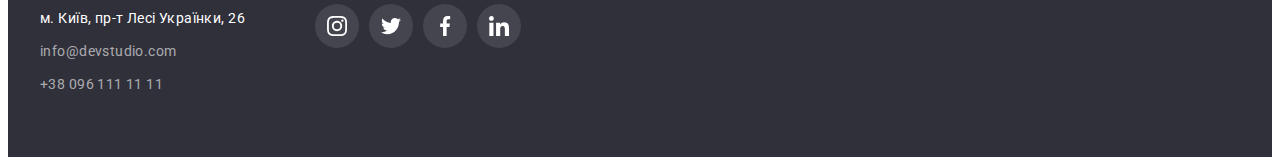
==== commit c7c787a6: "summary" ====
--- a/index.html
+++ b/index.html
@@ -350,7 +350,7 @@
         </div>
         <div class="footer-social">
           <p class="footer-social-text">
-            Приєднуйся
+            Приєднуйтесь
           </p>
           <ul class="footer-social-list list">
                 <li>
--- a/css/styles.css
+++ b/css/styles.css
@@ -130,6 +130,7 @@
 }
 
 .auth-nav .link {
+  fill: var(--primary-text-color);
   color: var(--primary-text-color);
   font-weight: 500;
   font-size: 14px;
@@ -140,6 +141,7 @@
 .auth-nav .link:hover,
 .auth-nav .link:focus {
   color: var(--accent-text-color);
+  fill: var(--accent-text-color);
 }
 
 /* section decision */
@@ -286,6 +288,8 @@
 
 .command .item {
   background-color: var(--white-text-color);
+  box-shadow: 0px 1px 3px rgba(0, 0, 0, 0.12), 0px 1px 1px rgba(0, 0, 0, 0.14), 0px 2px 1px rgba(0, 0, 0, 0.2);
+  border-radius: 0px 0px 4px 4px;
 }
 
 .command-list .title-item {
@@ -327,6 +331,7 @@
 .command-social-link:hover {
   fill: var(--white-text-color);
   background-color: var(--accent-text-color);
+
 }
 /*section client */
 .clients {
@@ -490,6 +495,10 @@
 .button-list .item + .item {
   margin-left: 8px;
 }
+.example-title {
+  text-align: left;
+}
+
 .example-list {
   display: flex;
   flex-wrap: wrap;
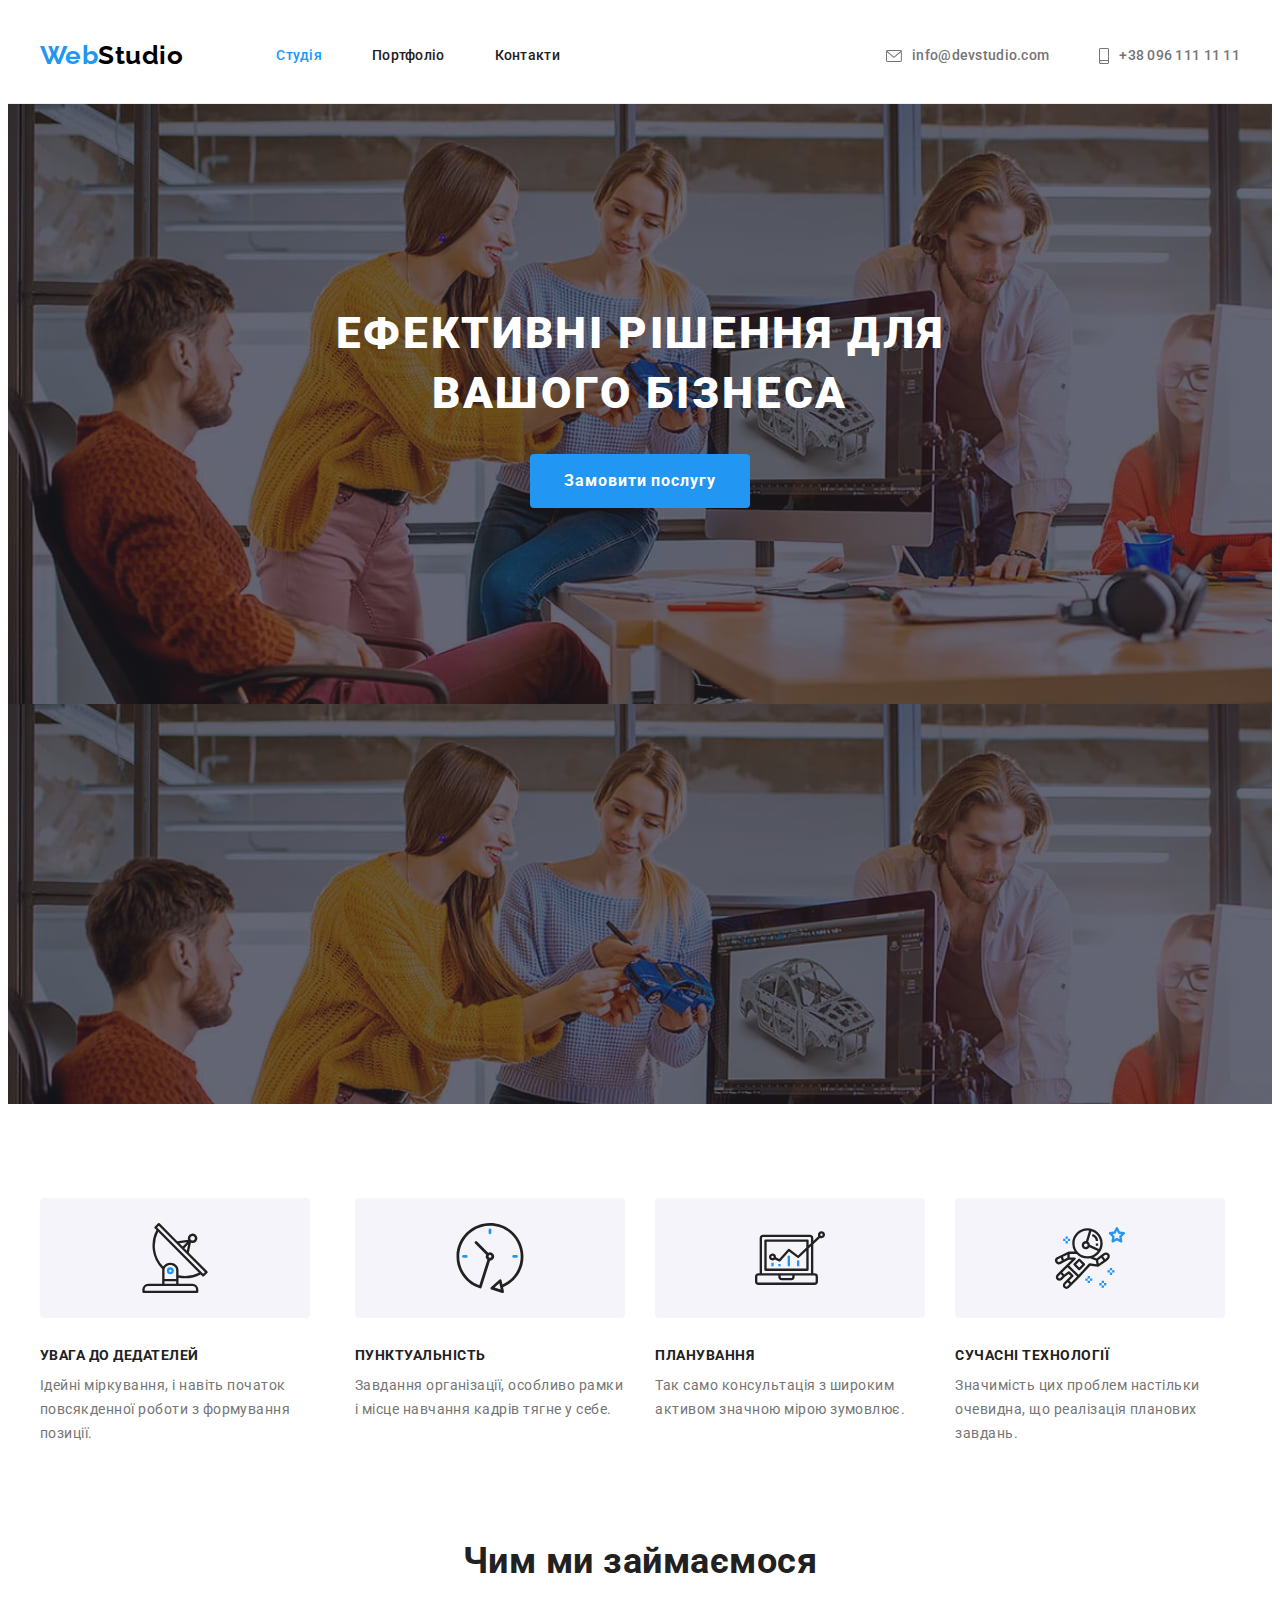
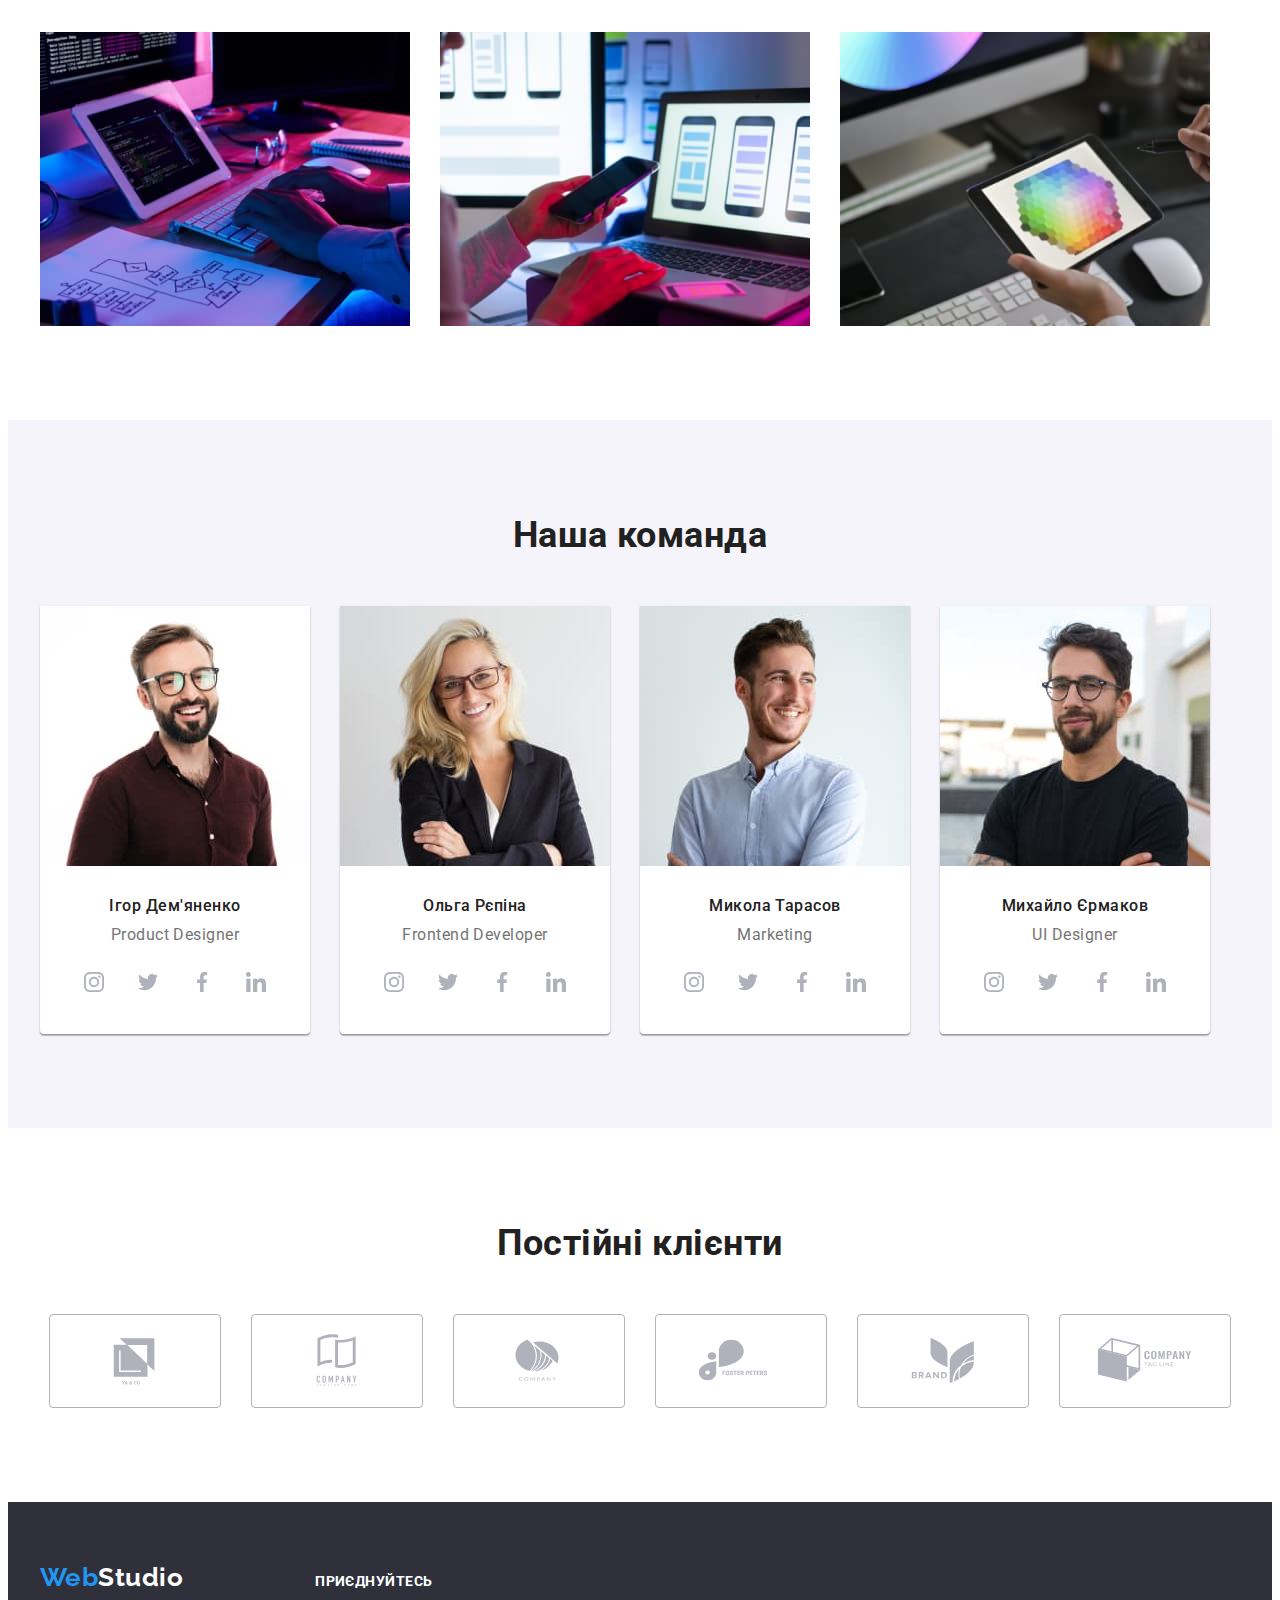
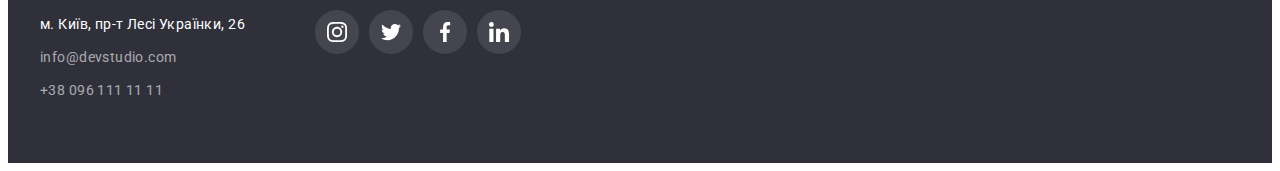
==== commit 157f411d: "Fixed mistake" ====
--- a/index.html
+++ b/index.html
@@ -35,14 +35,14 @@
           <ul class="auth-nav list">
             <li class="item">
               <a href="" class="link">
-                <svg width="16" height="12">
+                <svg width="16" height="12" class="svg">
                       <use href="./imeges/icons.svg#icon-envelope"></use>
                     </svg>
                 info@devstudio.com</a>
             </li>
             <li class="item">
               <a href="" class="link">
-                <svg width="10" height="16">
+                <svg width="10" height="16" class="svg">
                       <use href="./imeges/icons.svg#icon-smartphone"></use>
                     </svg>
                 +38 096 111 11 11</a>
@@ -66,7 +66,7 @@
           <ul class="advantage-list list">
             <li class="item">
               <div class="advantage-item-img">
-                <svg class="advantage-item-icon" widht="70" height="70">
+                <svg class="advantage-item-icon" width="70" height="70">
                   <use href="./imeges/icons.svg#icon-antenna"></use>
                 </svg>
               </div>
--- a/css/styles.css
+++ b/css/styles.css
@@ -130,19 +130,28 @@
 }
 
 .auth-nav .link {
+  display: flex;
+  align-items: center;
   fill: var(--primary-text-color);
   color: var(--primary-text-color);
+
   font-weight: 500;
   font-size: 14px;
   line-height: 1.14;
   letter-spacing: 0.02em;
   text-decoration: none;
 }
+
+.auth-nav .svg {
+  margin-right: 10px;
+}
+
 .auth-nav .link:hover,
 .auth-nav .link:focus {
   color: var(--accent-text-color);
   fill: var(--accent-text-color);
 }
+
 
 /* section decision */
 .hero {
@@ -302,7 +311,7 @@
 }
 
 .command-list .text {
-  padding-bottom: 30px;
+  padding-bottom: 16px;
 
   color: var(--primary-text-color);
   font-weight: 400;
@@ -314,6 +323,7 @@
   align-items: center;
   justify-content: center;
   gap: 10px;
+  padding-bottom: 30px;
 }
 
 .command-social-link {
@@ -322,13 +332,13 @@
   height: 44px;
   justify-content: center;
   align-items: center;
-  margin-bottom: 30px;
   border-radius: 50%;
   fill: var(--background-color-icon);
   background-color: var(--white-text-color);
 }
 
-.command-social-link:hover {
+.command-social-link:hover,
+.command-social-link:focus {
   fill: var(--white-text-color);
   background-color: var(--accent-text-color);
 
@@ -350,12 +360,13 @@
 .clients-link {
   display: flex;
   width: 170px;
-  height: 72px;
+  height: 92px;
   justify-content: center;
   align-items: center;
   margin-right: auto;
   margin-left: auto;
   border: 1px solid var(--background-color-icon);
+  border-radius: 4px;
   fill: var(--background-color-icon);
   cursor: pointer;
 }
@@ -363,7 +374,7 @@
 .clients-link:hover,
 .clients-link:focus {
   fill: var(--accent-text-color);
-  border: 1px solid var(--accent-text-color);
+  border-color: var(--accent-text-color);
 }
 /* footer */
 .footer {
@@ -441,13 +452,13 @@
   height: 44px;
   justify-content: center;
   align-items: center;
-  margin-bottom: 30px;
   border-radius: 50%;
   fill: var(--white-text-color);
   background-color: var(--background-footer-color-icon);
 }
 
-.footer-social-link:hover {
+.footer-social-link:hover,
+.footer-social-link:focus {
   background-color: var(--accent-text-color);
 }
 
@@ -479,6 +490,7 @@
   color: var(--white-text-color);
   background-color: var(--accent-text-color);
   border-color: transparent;
+  box-shadow: 0px 3px 1px rgba(0, 0, 0, 0.1), 0px 1px 2px rgba(0, 0, 0, 0.08), 0px 2px 2px rgba(0, 0, 0, 0.12);
 }
 
 .example .button.current {
@@ -494,9 +506,6 @@
 }
 .button-list .item + .item {
   margin-left: 8px;
-}
-.example-title {
-  text-align: left;
 }
 
 .example-list {
@@ -518,8 +527,15 @@
 .example-list .item:nth-last-child(-n + 3) {
   margin-bottom: 0;
 }
+
 .example-list .link {
-  text-decoration: none;
+  display: block;
+  text-decoration: none;
+}
+
+.example-list  .link:hover,
+.example-list  .link:focus {
+  box-shadow: 0px 1px 1px rgba(0, 0, 0, 0.12), 0px 4px 4px rgba(0, 0, 0, 0.06), 1px 4px 6px rgba(0, 0, 0, 0.16);
 }
 .example-list .block {
   padding: 20px 24px;
@@ -532,6 +548,7 @@
   margin-bottom: 4px;
 
   color: var(--title-text-color);
+  text-align: left;
   font-family: Roboto, sans-serif;
   font-weight: 700;
   font-size: 18px;
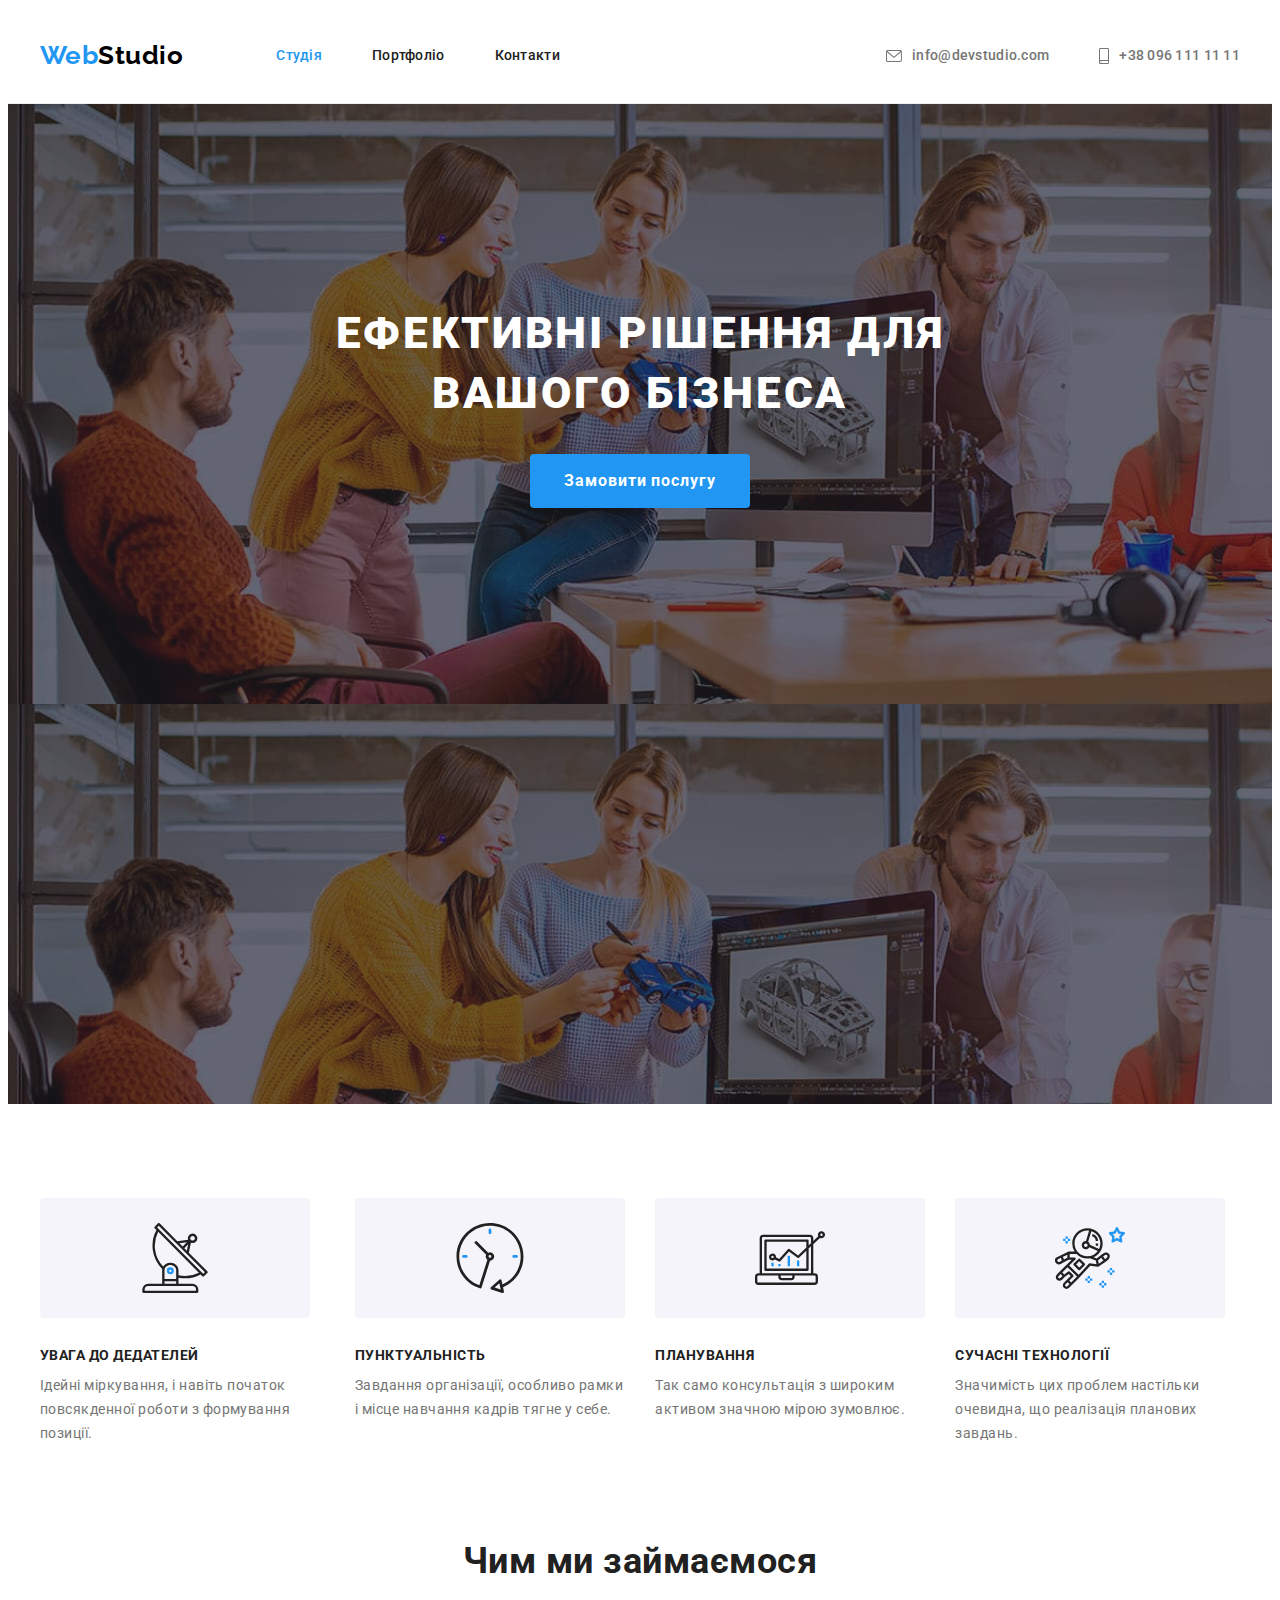
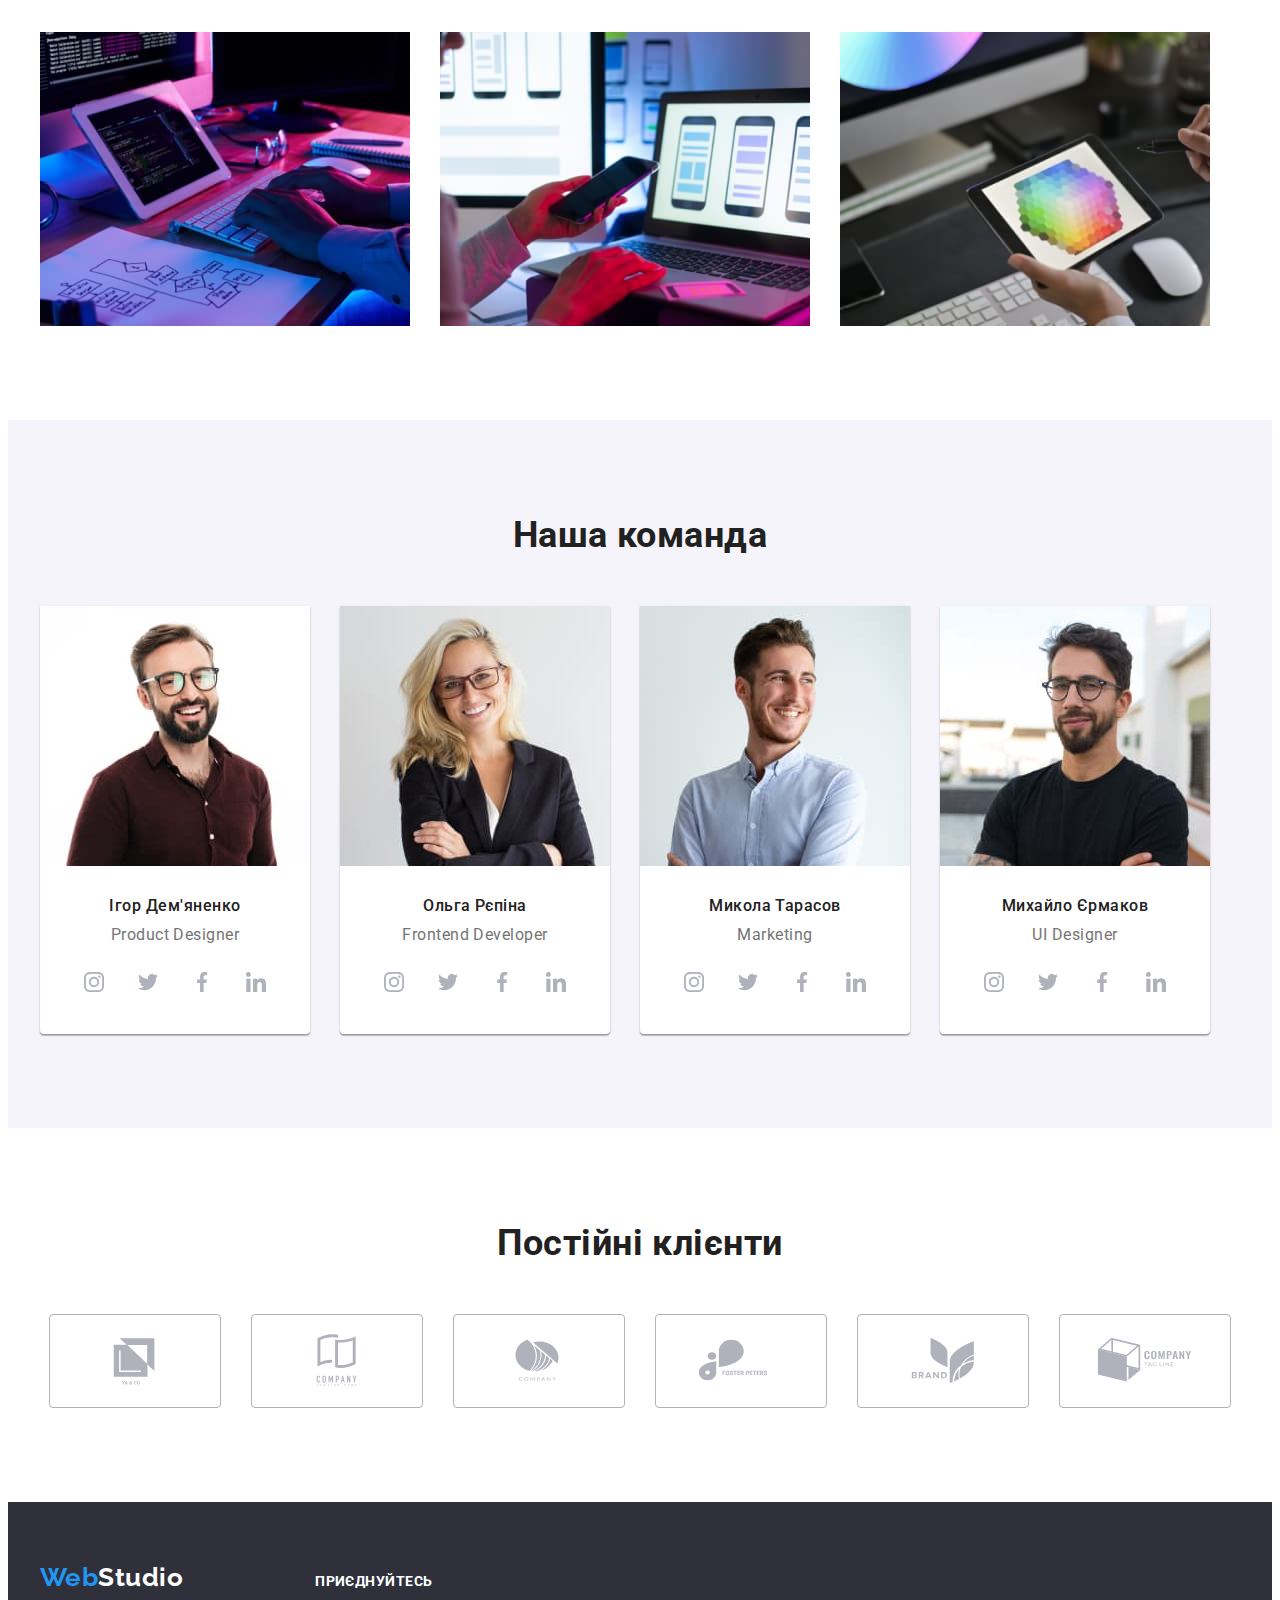
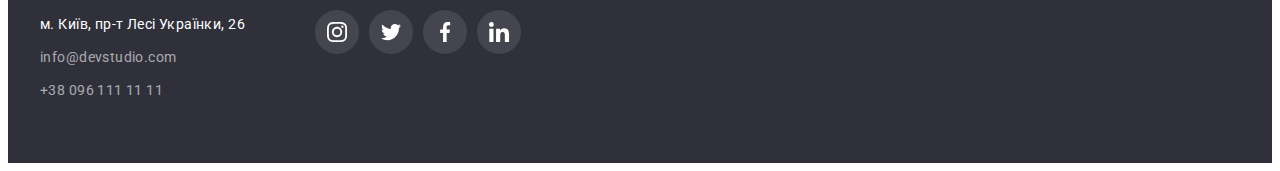
==== commit 133f9ce5: "Update index" ====
--- a/index.html
+++ b/index.html
@@ -77,7 +77,7 @@
             </li>
             <li class="item">
               <div class="advantage-item-img">
-                <svg class="advantage-item-icon" widht="70" height="70">
+                <svg class="advantage-item-icon" width="70" height="70">
                   <use href="./imeges/icons.svg#icon-clock"></use>
                 </svg>
               </div>
@@ -88,7 +88,7 @@
             </li>
             <li class="item">
               <div class="advantage-item-img">
-                <svg class="advantage-item-icon" widht="70" height="70">
+                <svg class="advantage-item-icon" width="70" height="70">
                   <use href="./imeges/icons.svg#icon-diagram"></use>
                 </svg>
               </div>
@@ -97,7 +97,7 @@
             </li>
             <li class="item">
               <div class="advantage-item-img">
-                <svg class="advantage-item-icon" widht="70" height="70">
+                <svg class="advantage-item-icon" width="70" height="70">
                   <use href="./imeges/icons.svg#icon-astronaut"></use>
                 </svg>
               </div>
